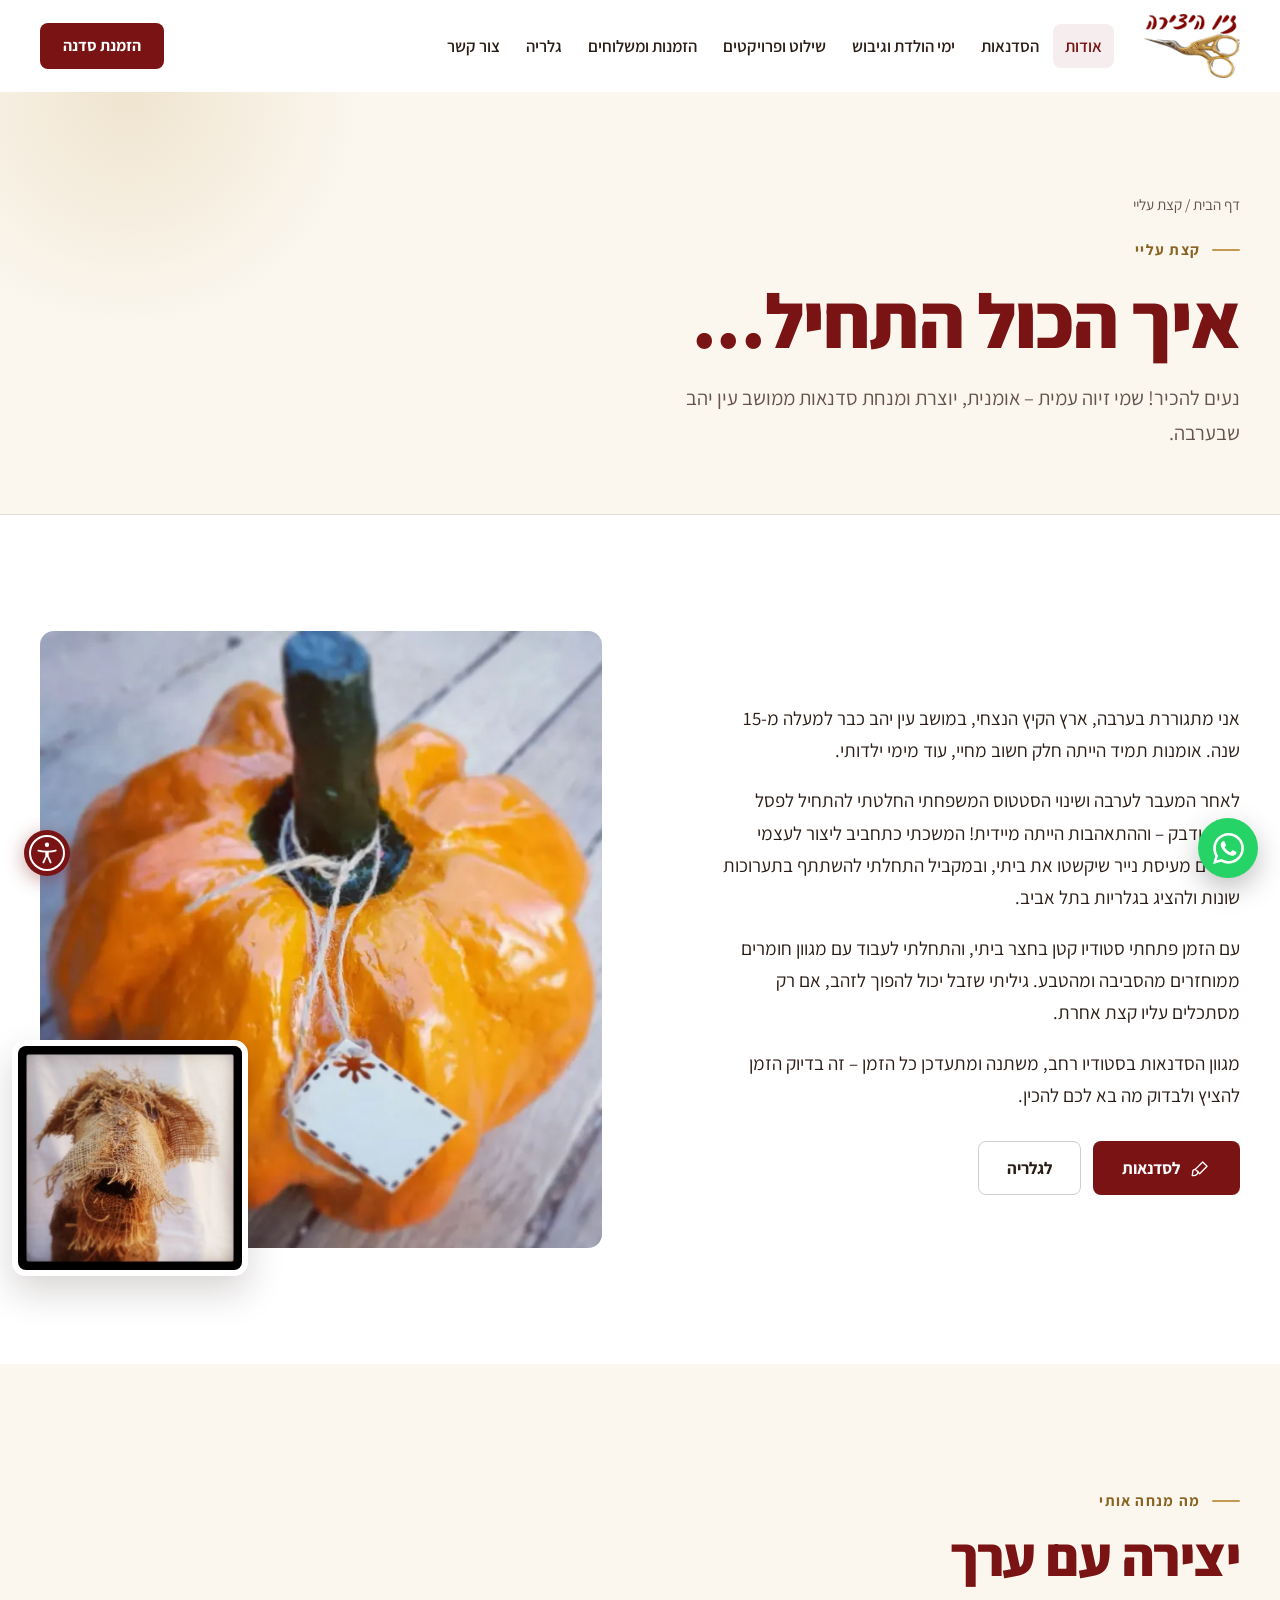
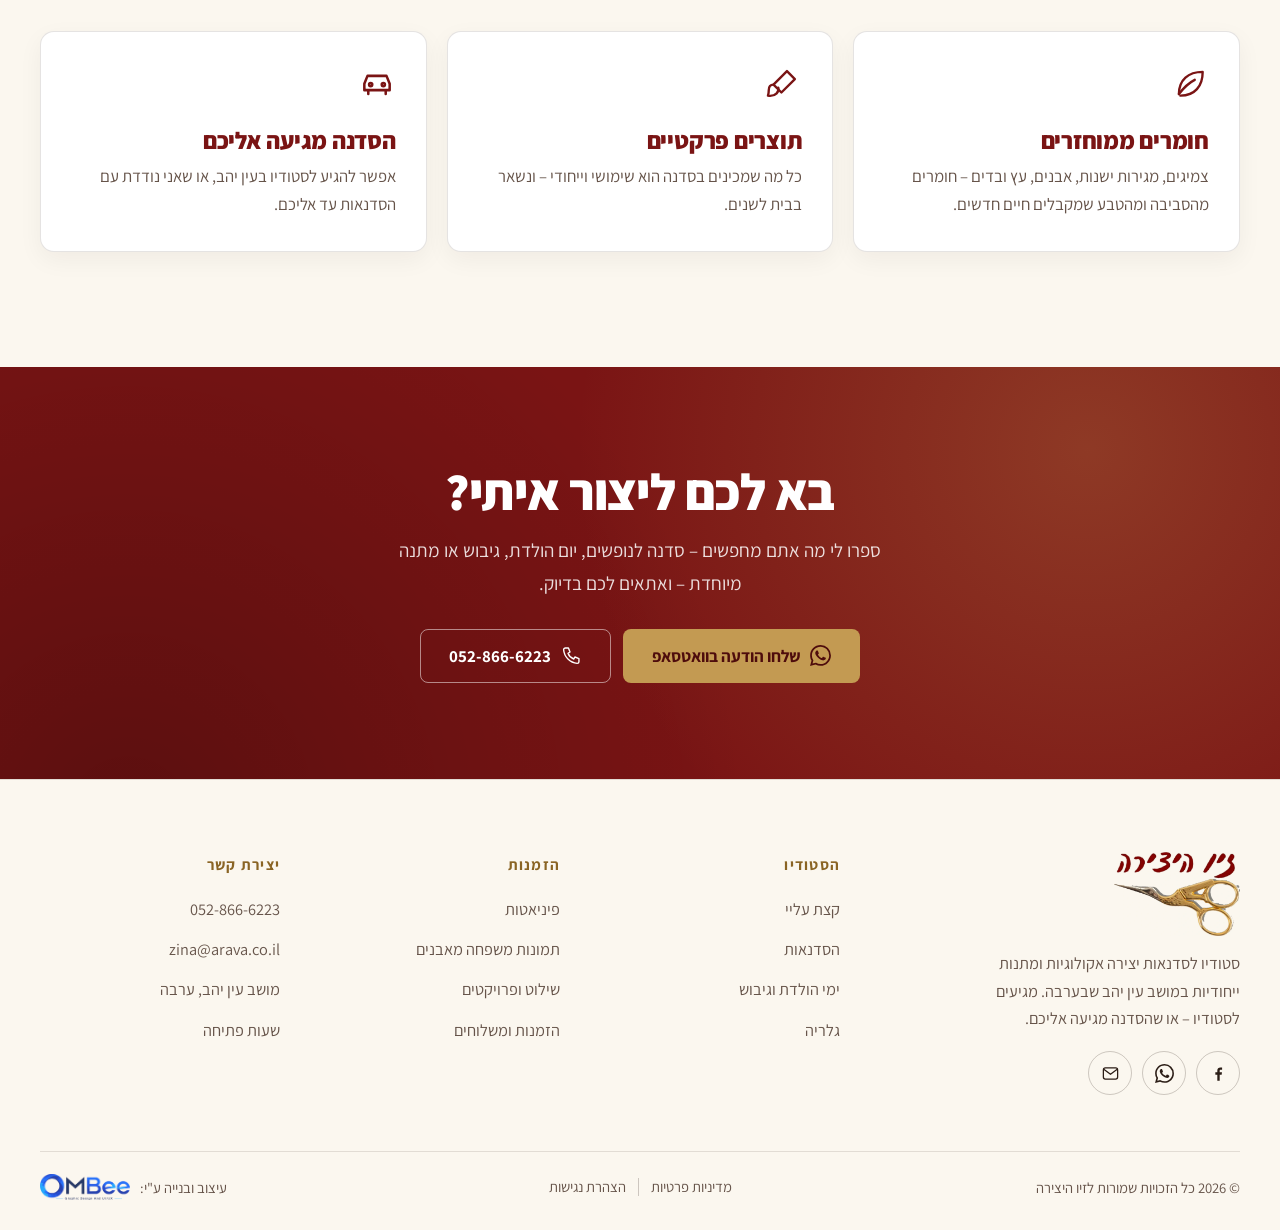
==== about.html @ 2e149197 "Ziv HaYetzira site rebuild: static HE site, WebP images, a11y widget, cookie banner Co-Authored-By: " ====
<!doctype html>
<html lang="he" dir="rtl">
<head>
<meta charset="utf-8">
<meta name="viewport" content="width=device-width, initial-scale=1, viewport-fit=cover">
<title>קצת עליי · זיו היצירה</title>
<meta name="description" content="נעים להכיר – זיוה עמית, אומנית ויוצרת ממושב עין יהב שבערבה, מאחורי הסטודיו זיו היצירה.">
<meta name="theme-color" content="#7a1414">
<meta property="og:type" content="website">
<meta property="og:locale" content="he_IL">
<meta property="og:site_name" content="זיו היצירה">
<meta property="og:title" content="קצת עליי · זיו היצירה">
<meta property="og:description" content="נעים להכיר – זיוה עמית, אומנית ויוצרת ממושב עין יהב שבערבה, מאחורי הסטודיו זיו היצירה.">
<meta property="og:image" content="images/about-jute-dog.webp">
<link rel="icon" type="image/webp" href="images/icon-zivhayezira.webp">
<link rel="apple-touch-icon" href="images/icon-zivhayezira.webp">
<script>if(innerWidth>1600)document.documentElement.style.zoom=Math.min(innerWidth/1600,2.2)</script>
<link rel="stylesheet" href="css/site.css">
</head>
<body>
<a class="skip" href="#main">דלג לתוכן</a>
<header class="site-header">
  <div class="wrap">
    <button class="burger" type="button" aria-label="פתיחת תפריט" aria-expanded="false" aria-controls="site-nav"><svg viewBox="0 0 24 24" aria-hidden="true"><path d="M3.5 6.5h17M3.5 12h17M3.5 17.5h17"/></svg></button>
    <a class="brand" href="index.html" aria-label="זיו היצירה – דף הבית"><img src="images/logo.webp" alt="זיו היצירה" width="904" height="605"></a>
    <nav class="nav" id="site-nav" aria-label="ניווט ראשי">
      <div class="drawer-head">
        <a class="drawer-logo" href="index.html"><img src="images/logo.webp" alt="זיו היצירה" width="904" height="605"></a>
        <button class="drawer-x" type="button" aria-label="סגירת תפריט"><svg viewBox="0 0 24 24" fill="none" stroke="currentColor" stroke-width="1.8" stroke-linecap="round" aria-hidden="true"><path d="M6 6l12 12M18 6 6 18"/></svg></button>
      </div>
      <div class="drawer-links">
        <a href="about.html" aria-current="page">אודות</a>
        <a href="workshops.html">הסדנאות</a>
        <a href="events.html">ימי הולדת וגיבוש</a>
        <a href="projects.html">שילוט ופרויקטים</a>
        <a href="orders.html">הזמנות ומשלוחים</a>
        <a href="gallery.html">גלריה</a>
        <a href="contact.html">צור קשר</a>
      </div>
      <div class="drawer-cta">
        <a class="btn btn-primary" href="https://wa.me/972528666223?text=%D7%94%D7%99%D7%99%20%D7%96%D7%99%D7%95%D7%94%2C%20%D7%94%D7%92%D7%A2%D7%AA%D7%99%20%D7%93%D7%A8%D7%9A%20%D7%94%D7%90%D7%AA%D7%A8%20%D7%95%D7%90%D7%A9%D7%9E%D7%97%20%D7%9C%D7%A9%D7%9E%D7%95%D7%A2%20%D7%A4%D7%A8%D7%98%D7%99%D7%9D%20%D7%A2%D7%9C%20%D7%94%D7%A1%D7%93%D7%A0%D7%90%D7%95%D7%AA" target="_blank" rel="noopener"><svg viewBox="0 0 24 24" fill="currentColor" aria-hidden="true"><path d="M17.472 14.382c-.297-.149-1.758-.867-2.03-.967-.273-.099-.471-.148-.67.15-.197.297-.767.966-.94 1.164-.173.199-.347.223-.644.075-.297-.15-1.255-.463-2.39-1.475-.883-.788-1.48-1.761-1.653-2.059-.173-.297-.018-.458.13-.606.134-.133.298-.347.446-.52.149-.174.198-.298.298-.497.099-.198.05-.371-.025-.52-.075-.149-.669-1.612-.916-2.207-.242-.579-.487-.5-.669-.51-.173-.008-.371-.01-.57-.01-.198 0-.52.074-.792.372-.272.297-1.04 1.016-1.04 2.479 0 1.462 1.065 2.875 1.213 3.074.149.198 2.096 3.2 5.077 4.487.709.306 1.262.489 1.694.625.712.227 1.36.195 1.871.118.571-.085 1.758-.719 2.006-1.413.248-.694.248-1.289.173-1.413-.074-.124-.272-.198-.57-.347m-5.421 7.403h-.004a9.87 9.87 0 0 1-5.031-1.378l-.361-.214-3.741.982.998-3.648-.235-.374a9.86 9.86 0 0 1-1.51-5.26c.001-5.45 4.436-9.884 9.888-9.884 2.64 0 5.122 1.03 6.988 2.898a9.825 9.825 0 0 1 2.893 6.994c-.003 5.45-4.437 9.884-9.885 9.884m8.413-18.297A11.815 11.815 0 0 0 12.05 0C5.495 0 .16 5.335.157 11.892c0 2.096.547 4.142 1.588 5.945L.057 24l6.305-1.654a11.882 11.882 0 0 0 5.683 1.448h.005c6.554 0 11.89-5.335 11.893-11.893a11.821 11.821 0 0 0-3.48-8.413Z"/></svg> הזמנת סדנה</a>
        <div class="drawer-contact">
          <a href="tel:0528666223"><svg viewBox="0 0 24 24" fill="none" stroke="currentColor" stroke-width="1.6" stroke-linecap="round" stroke-linejoin="round" aria-hidden="true"><path d="M5 3.5h3.5l1.8 4.5-2.3 1.5a11 11 0 0 0 6.5 6.5l1.5-2.3 4.5 1.8V19a2 2 0 0 1-2 2A17 17 0 0 1 3 5.5a2 2 0 0 1 2-2Z"/></svg> <bdi dir="ltr">052-866-6223</bdi></a>
          <a href="https://waze.com/ul?q=%D7%A2%D7%99%D7%9F%20%D7%99%D7%94%D7%91&navigate=yes" target="_blank" rel="noopener"><svg viewBox="0 0 24 24" fill="none" stroke="currentColor" stroke-width="1.6" stroke-linecap="round" stroke-linejoin="round" aria-hidden="true"><path d="M12 21s-7-6.2-7-11.5a7 7 0 0 1 14 0C19 14.8 12 21 12 21Z"/><circle cx="12" cy="9.5" r="2.5"/></svg> Waze</a>
        </div>
      </div>
    </nav>
    <div class="nav-scrim" hidden></div>
    <a class="btn btn-primary header-cta" href="https://wa.me/972528666223?text=%D7%94%D7%99%D7%99%20%D7%96%D7%99%D7%95%D7%94%2C%20%D7%94%D7%92%D7%A2%D7%AA%D7%99%20%D7%93%D7%A8%D7%9A%20%D7%94%D7%90%D7%AA%D7%A8%20%D7%95%D7%90%D7%A9%D7%9E%D7%97%20%D7%9C%D7%A9%D7%9E%D7%95%D7%A2%20%D7%A4%D7%A8%D7%98%D7%99%D7%9D%20%D7%A2%D7%9C%20%D7%94%D7%A1%D7%93%D7%A0%D7%90%D7%95%D7%AA" target="_blank" rel="noopener">הזמנת סדנה</a>
  </div>
</header>
<main id="main">
<section class="page-hero" aria-labelledby="pt">
  <div class="wrap">
    <div class="crumbs"><a href="index.html">דף הבית</a> / קצת עליי</div>
    <span class="eyebrow">קצת עליי</span>
    <h1 id="pt">איך הכול התחיל...</h1>
    <p class="lead">נעים להכיר! שמי זיוה עמית – אומנית, יוצרת ומנחת סדנאות ממושב עין יהב שבערבה.</p>
  </div>
</section>
<section class="section" aria-label="הסיפור שלי">
  <div class="wrap split">
    <div class="reveal">
      <p>אני מתגוררת בערבה, ארץ הקיץ הנצחי, במושב עין יהב כבר למעלה מ-15 שנה. אומנות תמיד הייתה חלק חשוב מחיי, עוד מימי ילדותי.</p>
      <p>לאחר המעבר לערבה ושינוי הסטטוס המשפחתי החלטתי להתחיל לפסל בנייר ודבק – וההתאהבות הייתה מיידית! המשכתי כתחביב ליצור לעצמי פסלים מעיסת נייר שיקשטו את ביתי, ובמקביל התחלתי להשתתף בתערוכות שונות ולהציג בגלריות בתל אביב.</p>
      <p>עם הזמן פתחתי סטודיו קטן בחצר ביתי, והתחלתי לעבוד עם מגוון חומרים ממוחזרים מהסביבה ומהטבע. גיליתי שזבל יכול להפוך לזהב, אם רק מסתכלים עליו קצת אחרת.</p>
      <p>מגוון הסדנאות בסטודיו רחב, משתנה ומתעדכן כל הזמן – זה בדיוק הזמן להציץ ולבדוק מה בא לכם להכין.</p>
      <div class="actions">
        <a class="btn btn-primary" href="workshops.html"><svg viewBox="0 0 24 24" fill="none" stroke="currentColor" stroke-width="1.5" stroke-linecap="round" stroke-linejoin="round" aria-hidden="true"><path d="M14.5 4.5 19.5 9.5 11 18l-5-5 8.5-8.5Z"/><path d="M6 13c-2 0-3 1.5-3 3.5S2.5 20 2.5 20s3.5.5 5.5-1.5c1-1 1.5-2 1-3.5"/></svg> לסדנאות</a>
        <a class="btn btn-ghost" href="gallery.html">לגלריה</a>
      </div>
    </div>
    <figure class="reveal">
      <img src="images/about-pumpkin-thumb.webp" alt="דלעת בגודל אמיתי מעיסת נייר" loading="lazy">
      <div class="stamp"><img src="images/about-jute-dog-thumb.webp" alt="כלב מבד יוטה" loading="lazy"></div>
    </figure>
  </div>
</section>
<section class="section cream" aria-labelledby="values-title">
  <div class="wrap">
    <div class="section-head"><div><span class="eyebrow">מה מנחה אותי</span><h2 class="section-title" id="values-title">יצירה עם ערך</h2></div></div>
    <div class="info-cards">
      <div class="info-card reveal"><svg viewBox="0 0 24 24" fill="none" stroke="currentColor" stroke-width="1.5" stroke-linecap="round" stroke-linejoin="round" aria-hidden="true"><path d="M5 19c0-9 6-14 15-14 0 9-5 15-14 15"/><path d="M5 19c3-4 6-7 10-9"/></svg><h3>חומרים ממוחזרים</h3><p>צמיגים, מגירות ישנות, אבנים, עץ ובדים – חומרים מהסביבה ומהטבע שמקבלים חיים חדשים.</p></div>
      <div class="info-card reveal"><svg viewBox="0 0 24 24" fill="none" stroke="currentColor" stroke-width="1.5" stroke-linecap="round" stroke-linejoin="round" aria-hidden="true"><path d="M14.5 4.5 19.5 9.5 11 18l-5-5 8.5-8.5Z"/><path d="M6 13c-2 0-3 1.5-3 3.5S2.5 20 2.5 20s3.5.5 5.5-1.5c1-1 1.5-2 1-3.5"/></svg><h3>תוצרים פרקטיים</h3><p>כל מה שמכינים בסדנה הוא שימושי וייחודי – ונשאר בבית לשנים.</p></div>
      <div class="info-card reveal"><svg viewBox="0 0 24 24" fill="none" stroke="currentColor" stroke-width="1.6" stroke-linecap="round" stroke-linejoin="round" aria-hidden="true"><path d="M5 16.5h14M6.5 16.5V19M17.5 16.5V19M4 16.5v-4l2-5h12l2 5v4"/><circle cx="8" cy="13" r="1"/><circle cx="16" cy="13" r="1"/></svg><h3>הסדנה מגיעה אליכם</h3><p>אפשר להגיע לסטודיו בעין יהב, או שאני נודדת עם הסדנאות עד אליכם.</p></div>
    </div>
  </div>
</section>

<section class="cta-band band">
  <div class="wrap">
    <h2>בא לכם ליצור איתי?</h2>
    <p>ספרו לי מה אתם מחפשים – סדנה לנופשים, יום הולדת, גיבוש או מתנה מיוחדת – ואתאים לכם בדיוק.</p>
    <div class="actions">
      <a class="btn btn-gold" href="https://wa.me/972528666223?text=%D7%94%D7%99%D7%99%20%D7%96%D7%99%D7%95%D7%94%2C%20%D7%94%D7%92%D7%A2%D7%AA%D7%99%20%D7%93%D7%A8%D7%9A%20%D7%94%D7%90%D7%AA%D7%A8%20%D7%95%D7%90%D7%A9%D7%9E%D7%97%20%D7%9C%D7%A9%D7%9E%D7%95%D7%A2%20%D7%A4%D7%A8%D7%98%D7%99%D7%9D%20%D7%A2%D7%9C%20%D7%94%D7%A1%D7%93%D7%A0%D7%90%D7%95%D7%AA" target="_blank" rel="noopener"><svg viewBox="0 0 24 24" fill="currentColor" aria-hidden="true"><path d="M17.472 14.382c-.297-.149-1.758-.867-2.03-.967-.273-.099-.471-.148-.67.15-.197.297-.767.966-.94 1.164-.173.199-.347.223-.644.075-.297-.15-1.255-.463-2.39-1.475-.883-.788-1.48-1.761-1.653-2.059-.173-.297-.018-.458.13-.606.134-.133.298-.347.446-.52.149-.174.198-.298.298-.497.099-.198.05-.371-.025-.52-.075-.149-.669-1.612-.916-2.207-.242-.579-.487-.5-.669-.51-.173-.008-.371-.01-.57-.01-.198 0-.52.074-.792.372-.272.297-1.04 1.016-1.04 2.479 0 1.462 1.065 2.875 1.213 3.074.149.198 2.096 3.2 5.077 4.487.709.306 1.262.489 1.694.625.712.227 1.36.195 1.871.118.571-.085 1.758-.719 2.006-1.413.248-.694.248-1.289.173-1.413-.074-.124-.272-.198-.57-.347m-5.421 7.403h-.004a9.87 9.87 0 0 1-5.031-1.378l-.361-.214-3.741.982.998-3.648-.235-.374a9.86 9.86 0 0 1-1.51-5.26c.001-5.45 4.436-9.884 9.888-9.884 2.64 0 5.122 1.03 6.988 2.898a9.825 9.825 0 0 1 2.893 6.994c-.003 5.45-4.437 9.884-9.885 9.884m8.413-18.297A11.815 11.815 0 0 0 12.05 0C5.495 0 .16 5.335.157 11.892c0 2.096.547 4.142 1.588 5.945L.057 24l6.305-1.654a11.882 11.882 0 0 0 5.683 1.448h.005c6.554 0 11.89-5.335 11.893-11.893a11.821 11.821 0 0 0-3.48-8.413Z"/></svg> שלחו הודעה בוואטסאפ</a>
      <a class="btn btn-light" href="tel:0528666223"><svg viewBox="0 0 24 24" fill="none" stroke="currentColor" stroke-width="1.6" stroke-linecap="round" stroke-linejoin="round" aria-hidden="true"><path d="M5 3.5h3.5l1.8 4.5-2.3 1.5a11 11 0 0 0 6.5 6.5l1.5-2.3 4.5 1.8V19a2 2 0 0 1-2 2A17 17 0 0 1 3 5.5a2 2 0 0 1 2-2Z"/></svg> <bdi dir="ltr">052-866-6223</bdi></a>
    </div>
  </div>
</section>
</main>
<footer class="site-footer">
  <div class="wrap">
    <div class="footer-grid">
      <div class="footer-brand">
        <img src="images/logo.webp" alt="זיו היצירה" width="904" height="605" loading="lazy">
        <p>סטודיו לסדנאות יצירה אקולוגיות ומתנות ייחודיות במושב עין יהב שבערבה. מגיעים לסטודיו – או שהסדנה מגיעה אליכם.</p>
        <div class="socials">
          <a href="https://www.facebook.com/ZIVHAYEZIRA/" target="_blank" rel="noopener" aria-label="פייסבוק"><svg viewBox="0 0 24 24" fill="currentColor" aria-hidden="true"><path d="M13.5 21v-7.5h2.5l.4-3h-2.9V8.6c0-.87.25-1.46 1.5-1.46h1.55V4.47A20 20 0 0 0 14.3 4.3c-2.25 0-3.8 1.37-3.8 3.9v2.3H8v3h2.5V21h3Z"/></svg></a>
          <a href="https://wa.me/972528666223?text=%D7%94%D7%99%D7%99%20%D7%96%D7%99%D7%95%D7%94%2C%20%D7%94%D7%92%D7%A2%D7%AA%D7%99%20%D7%93%D7%A8%D7%9A%20%D7%94%D7%90%D7%AA%D7%A8%20%D7%95%D7%90%D7%A9%D7%9E%D7%97%20%D7%9C%D7%A9%D7%9E%D7%95%D7%A2%20%D7%A4%D7%A8%D7%98%D7%99%D7%9D%20%D7%A2%D7%9C%20%D7%94%D7%A1%D7%93%D7%A0%D7%90%D7%95%D7%AA" target="_blank" rel="noopener" aria-label="וואטסאפ"><svg viewBox="0 0 24 24" fill="currentColor" aria-hidden="true"><path d="M17.472 14.382c-.297-.149-1.758-.867-2.03-.967-.273-.099-.471-.148-.67.15-.197.297-.767.966-.94 1.164-.173.199-.347.223-.644.075-.297-.15-1.255-.463-2.39-1.475-.883-.788-1.48-1.761-1.653-2.059-.173-.297-.018-.458.13-.606.134-.133.298-.347.446-.52.149-.174.198-.298.298-.497.099-.198.05-.371-.025-.52-.075-.149-.669-1.612-.916-2.207-.242-.579-.487-.5-.669-.51-.173-.008-.371-.01-.57-.01-.198 0-.52.074-.792.372-.272.297-1.04 1.016-1.04 2.479 0 1.462 1.065 2.875 1.213 3.074.149.198 2.096 3.2 5.077 4.487.709.306 1.262.489 1.694.625.712.227 1.36.195 1.871.118.571-.085 1.758-.719 2.006-1.413.248-.694.248-1.289.173-1.413-.074-.124-.272-.198-.57-.347m-5.421 7.403h-.004a9.87 9.87 0 0 1-5.031-1.378l-.361-.214-3.741.982.998-3.648-.235-.374a9.86 9.86 0 0 1-1.51-5.26c.001-5.45 4.436-9.884 9.888-9.884 2.64 0 5.122 1.03 6.988 2.898a9.825 9.825 0 0 1 2.893 6.994c-.003 5.45-4.437 9.884-9.885 9.884m8.413-18.297A11.815 11.815 0 0 0 12.05 0C5.495 0 .16 5.335.157 11.892c0 2.096.547 4.142 1.588 5.945L.057 24l6.305-1.654a11.882 11.882 0 0 0 5.683 1.448h.005c6.554 0 11.89-5.335 11.893-11.893a11.821 11.821 0 0 0-3.48-8.413Z"/></svg></a>
          <a href="mailto:zina@arava.co.il" aria-label="אימייל"><svg viewBox="0 0 24 24" fill="none" stroke="currentColor" stroke-width="1.6" stroke-linecap="round" stroke-linejoin="round" aria-hidden="true"><rect x="3" y="5" width="18" height="14" rx="2.5"/><path d="m3.5 6.5 8.5 6.5 8.5-6.5"/></svg></a>
        </div>
      </div>
      <div>
        <h4>הסטודיו</h4>
        <ul>
          <li><a href="about.html">קצת עליי</a></li>
          <li><a href="workshops.html">הסדנאות</a></li>
          <li><a href="events.html">ימי הולדת וגיבוש</a></li>
          <li><a href="gallery.html">גלריה</a></li>
        </ul>
      </div>
      <div>
        <h4>הזמנות</h4>
        <ul>
          <li><a href="workshops.html#pinata">פיניאטות</a></li>
          <li><a href="workshops.html#stones">תמונות משפחה מאבנים</a></li>
          <li><a href="projects.html">שילוט ופרויקטים</a></li>
          <li><a href="orders.html">הזמנות ומשלוחים</a></li>
        </ul>
      </div>
      <div>
        <h4>יצירת קשר</h4>
        <ul>
          <li><a href="tel:0528666223"><bdi dir="ltr">052-866-6223</bdi></a></li>
          <li><a href="mailto:zina@arava.co.il">zina@arava.co.il</a></li>
          <li><a href="https://maps.google.com/?cid=7895761527797647251" target="_blank" rel="noopener">מושב עין יהב, ערבה</a></li>
          <li><a href="contact.html">שעות פתיחה</a></li>
        </ul>
      </div>
    </div>
    <div class="footer-bottom">
      <span>© <span id="year">2026</span> כל הזכויות שמורות לזיו היצירה</span>
      <nav class="legal-links" aria-label="מידע משפטי"><a href="privacy.html">מדיניות פרטיות</a><a href="accessibility.html">הצהרת נגישות</a></nav>
      <span class="credit">עיצוב ובנייה ע"י: <a href="https://ombee.co.il" target="_blank" rel="noopener" aria-label="OMBee – עיצוב גרפי ובניית אתרים"><img src="images/ombee-logo.webp" alt="OMBee" width="800" height="230" loading="lazy"></a></span>
    </div>
  </div>
</footer>

<a class="wa-float" href="https://wa.me/972528666223?text=%D7%94%D7%99%D7%99%20%D7%96%D7%99%D7%95%D7%94%2C%20%D7%94%D7%92%D7%A2%D7%AA%D7%99%20%D7%93%D7%A8%D7%9A%20%D7%94%D7%90%D7%AA%D7%A8%20%D7%95%D7%90%D7%A9%D7%9E%D7%97%20%D7%9C%D7%A9%D7%9E%D7%95%D7%A2%20%D7%A4%D7%A8%D7%98%D7%99%D7%9D%20%D7%A2%D7%9C%20%D7%94%D7%A1%D7%93%D7%A0%D7%90%D7%95%D7%AA" target="_blank" rel="noopener" aria-label="שליחת הודעה בוואטסאפ"><svg viewBox="0 0 24 24" fill="currentColor" aria-hidden="true"><path d="M17.472 14.382c-.297-.149-1.758-.867-2.03-.967-.273-.099-.471-.148-.67.15-.197.297-.767.966-.94 1.164-.173.199-.347.223-.644.075-.297-.15-1.255-.463-2.39-1.475-.883-.788-1.48-1.761-1.653-2.059-.173-.297-.018-.458.13-.606.134-.133.298-.347.446-.52.149-.174.198-.298.298-.497.099-.198.05-.371-.025-.52-.075-.149-.669-1.612-.916-2.207-.242-.579-.487-.5-.669-.51-.173-.008-.371-.01-.57-.01-.198 0-.52.074-.792.372-.272.297-1.04 1.016-1.04 2.479 0 1.462 1.065 2.875 1.213 3.074.149.198 2.096 3.2 5.077 4.487.709.306 1.262.489 1.694.625.712.227 1.36.195 1.871.118.571-.085 1.758-.719 2.006-1.413.248-.694.248-1.289.173-1.413-.074-.124-.272-.198-.57-.347m-5.421 7.403h-.004a9.87 9.87 0 0 1-5.031-1.378l-.361-.214-3.741.982.998-3.648-.235-.374a9.86 9.86 0 0 1-1.51-5.26c.001-5.45 4.436-9.884 9.888-9.884 2.64 0 5.122 1.03 6.988 2.898a9.825 9.825 0 0 1 2.893 6.994c-.003 5.45-4.437 9.884-9.885 9.884m8.413-18.297A11.815 11.815 0 0 0 12.05 0C5.495 0 .16 5.335.157 11.892c0 2.096.547 4.142 1.588 5.945L.057 24l6.305-1.654a11.882 11.882 0 0 0 5.683 1.448h.005c6.554 0 11.89-5.335 11.893-11.893a11.821 11.821 0 0 0-3.48-8.413Z"/></svg></a>
<div class="mobile-bar">
  <a class="btn btn-primary" href="tel:0528666223"><svg viewBox="0 0 24 24" fill="none" stroke="currentColor" stroke-width="1.6" stroke-linecap="round" stroke-linejoin="round" aria-hidden="true"><path d="M5 3.5h3.5l1.8 4.5-2.3 1.5a11 11 0 0 0 6.5 6.5l1.5-2.3 4.5 1.8V19a2 2 0 0 1-2 2A17 17 0 0 1 3 5.5a2 2 0 0 1 2-2Z"/></svg> התקשרו</a>
  <a class="btn btn-wa" href="https://wa.me/972528666223?text=%D7%94%D7%99%D7%99%20%D7%96%D7%99%D7%95%D7%94%2C%20%D7%94%D7%92%D7%A2%D7%AA%D7%99%20%D7%93%D7%A8%D7%9A%20%D7%94%D7%90%D7%AA%D7%A8%20%D7%95%D7%90%D7%A9%D7%9E%D7%97%20%D7%9C%D7%A9%D7%9E%D7%95%D7%A2%20%D7%A4%D7%A8%D7%98%D7%99%D7%9D%20%D7%A2%D7%9C%20%D7%94%D7%A1%D7%93%D7%A0%D7%90%D7%95%D7%AA" target="_blank" rel="noopener"><svg viewBox="0 0 24 24" fill="currentColor" aria-hidden="true"><path d="M17.472 14.382c-.297-.149-1.758-.867-2.03-.967-.273-.099-.471-.148-.67.15-.197.297-.767.966-.94 1.164-.173.199-.347.223-.644.075-.297-.15-1.255-.463-2.39-1.475-.883-.788-1.48-1.761-1.653-2.059-.173-.297-.018-.458.13-.606.134-.133.298-.347.446-.52.149-.174.198-.298.298-.497.099-.198.05-.371-.025-.52-.075-.149-.669-1.612-.916-2.207-.242-.579-.487-.5-.669-.51-.173-.008-.371-.01-.57-.01-.198 0-.52.074-.792.372-.272.297-1.04 1.016-1.04 2.479 0 1.462 1.065 2.875 1.213 3.074.149.198 2.096 3.2 5.077 4.487.709.306 1.262.489 1.694.625.712.227 1.36.195 1.871.118.571-.085 1.758-.719 2.006-1.413.248-.694.248-1.289.173-1.413-.074-.124-.272-.198-.57-.347m-5.421 7.403h-.004a9.87 9.87 0 0 1-5.031-1.378l-.361-.214-3.741.982.998-3.648-.235-.374a9.86 9.86 0 0 1-1.51-5.26c.001-5.45 4.436-9.884 9.888-9.884 2.64 0 5.122 1.03 6.988 2.898a9.825 9.825 0 0 1 2.893 6.994c-.003 5.45-4.437 9.884-9.885 9.884m8.413-18.297A11.815 11.815 0 0 0 12.05 0C5.495 0 .16 5.335.157 11.892c0 2.096.547 4.142 1.588 5.945L.057 24l6.305-1.654a11.882 11.882 0 0 0 5.683 1.448h.005c6.554 0 11.89-5.335 11.893-11.893a11.821 11.821 0 0 0-3.48-8.413Z"/></svg> וואטסאפ</a>
</div>
<script src="js/site.js"></script>
<script src="js/accessibility.js"></script>
</body>
</html>
---- css/site.css ----
/* ==========================================================
   זיו היצירה — עיצוב חדש
   פלטה (מהלוגו): בורדו · זהב/חרדל · שמנת · לבן
   ========================================================== */

/* Assistant – מאוחסן מקומית */
@font-face{font-family:"Assistant";font-style:normal;font-weight:400;font-display:swap;src:url("../fonts/assistant-hebrew-400.woff2") format("woff2");unicode-range:U+0590-05FF,U+200C-2010,U+20AA,U+25CC,U+FB1D-FB4F}
@font-face{font-family:"Assistant";font-style:normal;font-weight:400;font-display:swap;src:url("../fonts/assistant-latin-400.woff2") format("woff2");unicode-range:U+0000-00FF,U+0131,U+0152-0153,U+2000-206F,U+2074,U+20AC,U+2122,U+2212,U+FEFF,U+FFFD}
@font-face{font-family:"Assistant";font-style:normal;font-weight:600;font-display:swap;src:url("../fonts/assistant-hebrew-600.woff2") format("woff2");unicode-range:U+0590-05FF,U+200C-2010,U+20AA,U+25CC,U+FB1D-FB4F}
@font-face{font-family:"Assistant";font-style:normal;font-weight:600;font-display:swap;src:url("../fonts/assistant-latin-600.woff2") format("woff2");unicode-range:U+0000-00FF,U+0131,U+0152-0153,U+2000-206F,U+2074,U+20AC,U+2122,U+2212,U+FEFF,U+FFFD}
@font-face{font-family:"Assistant";font-style:normal;font-weight:700;font-display:swap;src:url("../fonts/assistant-hebrew-700.woff2") format("woff2");unicode-range:U+0590-05FF,U+200C-2010,U+20AA,U+25CC,U+FB1D-FB4F}
@font-face{font-family:"Assistant";font-style:normal;font-weight:700;font-display:swap;src:url("../fonts/assistant-latin-700.woff2") format("woff2");unicode-range:U+0000-00FF,U+0131,U+0152-0153,U+2000-206F,U+2074,U+20AC,U+2122,U+2212,U+FEFF,U+FFFD}
@font-face{font-family:"Assistant";font-style:normal;font-weight:800;font-display:swap;src:url("../fonts/assistant-hebrew-800.woff2") format("woff2");unicode-range:U+0590-05FF,U+200C-2010,U+20AA,U+25CC,U+FB1D-FB4F}
@font-face{font-family:"Assistant";font-style:normal;font-weight:800;font-display:swap;src:url("../fonts/assistant-latin-800.woff2") format("woff2");unicode-range:U+0000-00FF,U+0131,U+0152-0153,U+2000-206F,U+2074,U+20AC,U+2122,U+2212,U+FEFF,U+FFFD}

:root {
  --burgundy: #7a1414;
  --burgundy-2: #5e0f0f;
  --burgundy-3: #4e0c0c;
  --gold: #c39a52;
  --gold-soft: #ead9b5;
  --gold-text: #8a6424;       /* זהב כהה – קריא על לבן */
  --cream: #fbf7ef;
  --sand: #f3eadb;
  --ink: #2b1d16;
  --ink-soft: #66544a;
  --bg: #ffffff;
  --line: rgba(43, 29, 22, .12);
  --line-strong: rgba(43, 29, 22, .22);

  --f: "Assistant", system-ui, sans-serif;
  --wrap: 1280px;
  --gutter: clamp(16px, 4vw, 40px);
  --radius: 14px;
  --btn-radius: 8px;
  --header-h: 92px;
  --ease: cubic-bezier(.2, .7, .2, 1);
}

*, *::before, *::after { box-sizing: border-box; }
html { font-size: 100%; scroll-behavior: smooth; scroll-padding-top: calc(var(--header-h) + 12px); -webkit-text-size-adjust: 100%; }
body {
  margin: 0; background: var(--bg); color: var(--ink);
  font-family: var(--f); font-size: 1.1875rem; line-height: 1.7;
  -webkit-font-smoothing: antialiased; overflow-x: hidden;
}
img { max-width: 100%; display: block; }
a { color: inherit; }
button { font: inherit; cursor: pointer; }
:focus-visible { outline: 2px solid var(--burgundy); outline-offset: 3px; border-radius: 4px; }

.wrap { width: min(var(--wrap), 100% - 2 * var(--gutter)); margin-inline: auto; }
.skip { position: absolute; inset-inline-start: 12px; top: -60px; background: var(--burgundy); color: #fff; padding: 10px 16px; border-radius: 8px; z-index: 300; font-weight: 700; text-decoration: none; }
.skip:focus { top: 12px; }

/* ---------- typography ---------- */
h1, h2, h3 { font-weight: 800; line-height: 1.12; margin: 0; letter-spacing: -.01em; }
.eyebrow {
  display: inline-flex; align-items: center; gap: 12px;
  font-size: .95rem; font-weight: 700; letter-spacing: .08em; color: var(--gold-text);
}
.eyebrow::before { content: ""; width: 28px; height: 2px; border-radius: 2px; background: var(--gold); }
.section-title { font-size: clamp(2.2rem, 4.6vw, 3.4rem); margin-top: 12px; color: var(--burgundy); }
.lead { font-size: clamp(1.15rem, 1.6vw, 1.35rem); color: var(--ink-soft); max-width: 62ch; margin: 18px 0 0; }
.section-head { display: flex; justify-content: space-between; align-items: end; gap: 20px 32px; flex-wrap: wrap; margin-bottom: 44px; }
.section-head .lead { margin-top: 10px; }
.section { padding: clamp(72px, 9vw, 120px) 0; }
.section.cream { background: var(--cream); }
.section.sand { background: var(--sand); }

/* ---------- buttons (8px, בלי חצים) ---------- */
.btn {
  display: inline-flex; align-items: center; justify-content: center; gap: 10px;
  min-height: 54px; padding: 0 28px; border-radius: var(--btn-radius);
  font-weight: 700; font-size: 1.06rem; text-decoration: none; white-space: nowrap;
  border: 1.5px solid transparent; background: transparent;
  transition: transform .25s var(--ease), background .25s, color .25s, border-color .25s;
}
.btn svg { width: 21px; height: 21px; flex: none; }
.btn:hover { transform: translateY(-2px); }
.btn-primary { background: var(--burgundy); color: #fff; }
.btn-primary:hover { background: var(--burgundy-2); }
.btn-gold { background: var(--gold); color: var(--burgundy-3); }
.btn-gold:hover { background: #d1ab68; }
.btn-ghost { border-color: var(--line-strong); color: var(--ink); }
.btn-ghost:hover { border-color: var(--burgundy); color: var(--burgundy); }
.btn-light { border-color: rgba(255,255,255,.5); color: #fff; }
.btn-light:hover { background: #fff; color: var(--burgundy); border-color: #fff; }
.btn-wa { background: #25d366; color: #0b2a17; }
.btn-wa:hover { background: #2ee073; }
.actions { display: flex; flex-wrap: wrap; gap: 12px; margin-top: 30px; }

/* ---------- header ---------- */
.site-header {
  position: sticky; top: 0; z-index: 50; height: var(--header-h);
  display: flex; align-items: center; transition: box-shadow .35s;
}
/* הטשטוש על שכבת רקע – אחרת המגירה (position:fixed) נכלאת בגובה ה-header */
.site-header::before {
  content: ""; position: absolute; inset: 0; z-index: -1;
  background: rgba(255, 255, 255, .95); backdrop-filter: blur(14px); -webkit-backdrop-filter: blur(14px);
}
.site-header.is-solid { box-shadow: 0 1px 0 var(--line), 0 6px 24px rgba(43, 29, 22, .06); }
.site-header .wrap { display: flex; align-items: center; gap: 30px; }
.brand { display: flex; align-items: center; flex: none; text-decoration: none; }
.brand img { height: 64px; width: auto; }
.nav { display: flex; }
.drawer-links { display: flex; gap: 2px; }
.drawer-head, .drawer-cta, .nav-scrim { display: none; }
.nav a {
  text-decoration: none; font-weight: 600; font-size: 1.05rem; padding: 8px 12px; border-radius: var(--btn-radius);
  color: var(--ink); transition: background .2s, color .2s;
}
.nav a:hover { background: rgba(122, 20, 20, .06); color: var(--burgundy); }
.nav a[aria-current="page"] { color: var(--burgundy); background: rgba(122, 20, 20, .07); }
.header-cta { min-height: 46px; padding: 0 22px; font-size: 1rem; margin-inline-start: auto; }
.burger { display: none; background: none; border: 0; padding: 6px; margin-inline-start: -6px; color: var(--ink); }
.burger:hover { color: var(--burgundy); }
.burger svg { width: 28px; height: 28px; fill: none; stroke: currentColor; stroke-width: 2.2; stroke-linecap: round; }

/* ---------- hero (דף הבית) ---------- */
.hero { position: relative; overflow: hidden; background: var(--cream); padding: clamp(40px, 6vw, 80px) 0 clamp(64px, 8vw, 110px); }
.hero::after { /* כתם זהב רך */
  content: ""; position: absolute; inset-inline-end: -12%; top: -30%; width: 55%; aspect-ratio: 1; border-radius: 50%;
  background: radial-gradient(circle, rgba(195, 154, 82, .22), transparent 65%); pointer-events: none;
}
.hero-grid { position: relative; z-index: 1; display: grid; grid-template-columns: 1fr 1.05fr; gap: clamp(36px, 6vw, 90px); align-items: center; }
.hero h1 { font-size: clamp(3.4rem, 8vw, 6rem); color: var(--burgundy); line-height: .95; margin-top: 18px; }
.hero h1 em { display: block; font-style: normal; font-weight: 600; font-size: .36em; color: var(--ink); margin-top: 18px; line-height: 1.3; letter-spacing: 0; }
.hero .quote {
  margin: 28px 0 0; padding-inline-start: 20px; border-inline-start: 3px solid var(--gold);
  font-size: clamp(1.2rem, 1.7vw, 1.4rem); font-weight: 600; color: var(--ink-soft); line-height: 1.5;
}
.hero-meta { display: flex; flex-wrap: wrap; gap: 10px 26px; margin-top: 34px; padding-top: 24px; border-top: 1px solid var(--line); font-size: 1rem; color: var(--ink-soft); }
.hero-meta span, .hero-meta a { display: inline-flex; align-items: center; gap: 8px; text-decoration: none; }
.hero-meta svg { width: 19px; height: 19px; color: var(--gold-text); }
.collage { display: grid; grid-template-columns: 1fr 1fr; grid-template-rows: 1fr 1fr; gap: 14px; aspect-ratio: 1 / 1.02; }
.collage figure { margin: 0; border-radius: var(--radius); overflow: hidden; box-shadow: 0 20px 44px rgba(43, 29, 22, .14); }
.collage figure:first-child { grid-row: span 2; }
.collage img { width: 100%; height: 100%; object-fit: cover; }
.hero-badge {
  position: absolute; inset-inline-start: -26px; bottom: 26px; z-index: 2;
  width: 132px; aspect-ratio: 1; border-radius: 50%; display: grid; place-items: center; text-align: center;
  background: var(--burgundy); color: #fff; font-weight: 800; font-size: 1.05rem; line-height: 1.15;
  transform: rotate(-8deg); box-shadow: 0 16px 34px rgba(78, 12, 12, .35); border: 4px solid var(--cream);
}
.hero-badge small { display: block; font-size: .72rem; font-weight: 600; color: var(--gold-soft); margin-top: 4px; letter-spacing: .04em; }
.hero-visual { position: relative; }

/* ---------- quick links ---------- */
.quick { margin-top: -38px; position: relative; z-index: 2; }
.quick-grid {
  display: grid; grid-template-columns: repeat(4, 1fr); gap: 1px; background: var(--line);
  border: 1px solid var(--line); border-radius: var(--radius); overflow: hidden; box-shadow: 0 14px 36px rgba(43, 29, 22, .08);
}
.quick a { display: flex; align-items: center; gap: 14px; padding: 24px 22px; background: #fff; text-decoration: none; font-weight: 700; font-size: 1.08rem; line-height: 1.3; transition: background .25s; }
.quick a small { display: block; font-weight: 400; font-size: .9rem; color: var(--ink-soft); }
.quick a svg { width: 34px; height: 34px; flex: none; color: var(--burgundy); transition: transform .3s var(--ease); }
.quick a:hover { background: var(--cream); }
.quick a:hover svg { transform: translateY(-3px); }

/* ---------- welcome / split ---------- */
.split { display: grid; grid-template-columns: 1fr 1fr; gap: clamp(36px, 6vw, 90px); align-items: center; }
.split p { margin: 18px 0 0; max-width: 58ch; }
.split figure { margin: 0; position: relative; }
.split figure img { width: 100%; aspect-ratio: 4 / 4.4; object-fit: cover; border-radius: var(--radius); }
.split figure .stamp {
  position: absolute; width: 42%; aspect-ratio: 1; bottom: -28px; inset-inline-end: -28px;
  border-radius: var(--radius); overflow: hidden; border: 6px solid #fff; box-shadow: 0 16px 36px rgba(43, 29, 22, .18);
}
.split figure .stamp img { aspect-ratio: 1; border-radius: 0; height: 100%; }
.ticks { list-style: none; margin: 26px 0 0; padding: 0; display: grid; gap: 10px; }
.ticks li { position: relative; padding-inline-start: 30px; }
.ticks li::before { content: ""; position: absolute; inset-inline-start: 0; top: .5em; width: 14px; height: 14px; border-radius: 4px; background: var(--gold); box-shadow: inset 0 0 0 3px var(--gold-soft); }

/* ---------- workshop cards ---------- */
.cards { display: grid; grid-template-columns: repeat(3, 1fr); gap: 22px; }
.card {
  display: flex; flex-direction: column; background: #fff; border: 1px solid var(--line); border-radius: var(--radius);
  overflow: hidden; text-decoration: none; transition: transform .35s var(--ease), box-shadow .35s;
}
.card:hover { transform: translateY(-4px); box-shadow: 0 18px 40px rgba(43, 29, 22, .12); }
.card .ph { position: relative; aspect-ratio: 4 / 3; overflow: hidden; background: var(--sand); }
.card .ph img { width: 100%; height: 100%; object-fit: cover; transition: transform .7s var(--ease); }
.card:hover .ph img { transform: scale(1.05); }
.card .body { padding: 22px 24px 26px; display: grid; gap: 8px; }
.card h3 { font-size: 1.45rem; color: var(--burgundy); }
.card p { margin: 0; font-size: 1.02rem; color: var(--ink-soft); line-height: 1.6; }
.card .more { margin-top: 6px; font-weight: 700; color: var(--gold-text); font-size: 1rem; }
.tag {
  position: absolute; top: 14px; inset-inline-start: 14px; z-index: 1;
  background: rgba(255, 255, 255, .94); color: var(--burgundy); font-size: .85rem; font-weight: 700;
  padding: 4px 12px; border-radius: 6px; box-shadow: 0 4px 12px rgba(0, 0, 0, .12);
}
.tag.sale { background: var(--gold); color: var(--burgundy-3); }

/* ---------- burgundy band ---------- */
.band { background: var(--burgundy); color: #fff; position: relative; overflow: hidden; }
.band::before { content: ""; position: absolute; inset: 0; background: radial-gradient(circle at 85% 20%, rgba(195,154,82,.28), transparent 45%), radial-gradient(circle at 10% 110%, rgba(0,0,0,.25), transparent 50%); pointer-events: none; }
.band .wrap { position: relative; }
.band .eyebrow { color: var(--gold-soft); }
.band .eyebrow::before { background: var(--gold); }
.band .section-title { color: #fff; }
.band .lead, .band p { color: rgba(255, 255, 255, .86); }
.band .split figure img { box-shadow: 0 24px 50px rgba(0, 0, 0, .35); }
.band .split figure .stamp { border-color: var(--burgundy); }

/* ---------- "more" tiles ---------- */
.tiles { display: grid; grid-template-columns: repeat(3, 1fr); gap: 20px; }
.tile {
  position: relative; display: grid; align-content: end; min-height: 440px; padding: 28px; border-radius: var(--radius);
  overflow: hidden; text-decoration: none; color: #fff; isolation: isolate;
}
.tile img { position: absolute; inset: 0; width: 100%; height: 100%; object-fit: cover; z-index: -2; transition: transform .8s var(--ease); }
.tile::before { content: ""; position: absolute; inset: 0; z-index: -1; background: linear-gradient(to top, rgba(46, 8, 8, .92), rgba(46, 8, 8, .05) 62%); }
.tile:hover img { transform: scale(1.05); }
.tile h3 { font-size: 1.85rem; }
.tile p { margin: 8px 0 14px; color: rgba(255, 255, 255, .85); font-size: 1.02rem; line-height: 1.55; }
.tile .more { font-weight: 700; color: var(--gold-soft); }

/* ---------- info cards (הזמנות / משלוחים / שירות) ---------- */
.info-cards { display: grid; grid-template-columns: repeat(3, 1fr); gap: 20px; }
.info-card { padding: 32px 30px; background: #fff; border: 1px solid var(--line); border-radius: var(--radius); box-shadow: 0 8px 24px rgba(43, 29, 22, .05); }
.info-card svg { width: 38px; height: 38px; color: var(--burgundy); }
.info-card h3 { font-size: 1.5rem; margin: 16px 0 8px; color: var(--burgundy); }
.info-card p { margin: 0; color: var(--ink-soft); font-size: 1.05rem; }
.info-card .btn { margin-top: 20px; }

/* ---------- visit strip ---------- */
.visit-strip { padding: clamp(56px, 7vw, 90px) 0; background: var(--sand); }
.visit-strip .wrap { display: flex; align-items: center; justify-content: space-between; gap: 28px 48px; flex-wrap: wrap; }
.mini-hours { list-style: none; margin: 0; padding: 0; display: flex; flex-wrap: wrap; gap: 12px 40px; font-size: 1.15rem; }
.mini-hours strong { display: block; font-size: .9rem; letter-spacing: .06em; color: var(--gold-text); }

/* ---------- inner pages ---------- */
.page-hero { background: var(--cream); padding: clamp(56px, 8vw, 100px) 0 clamp(40px, 5vw, 64px); border-bottom: 1px solid var(--line); position: relative; overflow: hidden; }
.page-hero::after { content: ""; position: absolute; inset-inline-end: -10%; top: -60%; width: 40%; aspect-ratio: 1; border-radius: 50%; background: radial-gradient(circle, rgba(195,154,82,.2), transparent 65%); pointer-events: none; }
.page-hero h1 { font-size: clamp(2.8rem, 6.5vw, 4.8rem); color: var(--burgundy); margin-top: 14px; }
.crumbs { font-size: .95rem; color: var(--ink-soft); margin-bottom: 10px; }
.crumbs a { color: var(--ink-soft); text-decoration: none; }
.crumbs a:hover { color: var(--burgundy); text-decoration: underline; }

/* workshop rows */
.ws-nav { position: sticky; top: var(--header-h); z-index: 20; background: rgba(255,255,255,.96); backdrop-filter: blur(10px); -webkit-backdrop-filter: blur(10px); border-bottom: 1px solid var(--line); }
.ws-nav .scroller { display: flex; gap: 8px; overflow-x: auto; scrollbar-width: none; padding: 14px 0; }
.ws-nav .scroller::-webkit-scrollbar { display: none; }
.ws-nav a { flex: none; text-decoration: none; border: 1px solid var(--line-strong); border-radius: var(--btn-radius); padding: 8px 16px; font-weight: 700; font-size: .98rem; transition: background .2s, color .2s, border-color .2s; }
.ws-nav a:hover { border-color: var(--burgundy); color: var(--burgundy); }
.ws-nav a.is-active { background: var(--burgundy); border-color: var(--burgundy); color: #fff; }
.ws { display: grid; grid-template-columns: 1fr 1.15fr; gap: clamp(32px, 5vw, 72px); align-items: center; padding: clamp(56px, 7vw, 90px) 0; border-top: 1px solid var(--line); scroll-margin-top: calc(var(--header-h) + 70px); }
.ws:first-child { border-top: 0; }
.ws:nth-child(even) .ws-media { order: -1; }
.ws .num { font-size: 1rem; font-weight: 800; color: var(--gold-text); letter-spacing: .1em; }
.ws h2 { font-size: clamp(2rem, 3.6vw, 2.8rem); color: var(--burgundy); margin-top: 8px; }
.ws p { margin: 16px 0 0; max-width: 56ch; }
.ws .pill { display: inline-block; margin-top: 16px; background: var(--sand); color: var(--burgundy); font-weight: 700; font-size: .92rem; padding: 4px 12px; border-radius: 6px; }
.ws .pill.sale { background: var(--gold); color: var(--burgundy-3); }
.ws-media { display: grid; grid-template-columns: 2fr 1fr; grid-template-rows: 1fr 1fr; gap: 12px; aspect-ratio: 4 / 3; }
.ws-media button { padding: 0; border: 0; border-radius: 12px; overflow: hidden; background: var(--sand); position: relative; }
.ws-media button:first-child { grid-row: span 2; }
.ws-media.two button:first-child { grid-row: span 2; }
.ws-media.two button:nth-child(2) { grid-row: span 2; }
.ws-media img { width: 100%; height: 100%; object-fit: cover; transition: transform .6s var(--ease); }
.ws-media button:hover img { transform: scale(1.05); }

/* gallery */
.gallery { columns: 4 240px; column-gap: 14px; }
.gallery button { display: block; width: 100%; padding: 0; border: 0; margin: 0 0 14px; background: var(--sand); border-radius: 12px; overflow: hidden; break-inside: avoid; }
.gallery img { width: 100%; height: auto; transition: transform .6s var(--ease); }
.gallery button:hover img { transform: scale(1.04); }
.filters { display: flex; flex-wrap: wrap; gap: 8px; margin-bottom: 30px; }
.filters button { border: 1px solid var(--line-strong); background: #fff; color: var(--ink); border-radius: var(--btn-radius); padding: 8px 16px; font-weight: 700; font-size: .98rem; }
.filters button:hover { border-color: var(--burgundy); color: var(--burgundy); }
.filters button[aria-pressed="true"] { background: var(--burgundy); border-color: var(--burgundy); color: #fff; }

.lightbox { position: fixed; inset: 0; z-index: 200; background: rgba(20, 8, 8, .94); display: none; align-items: center; justify-content: center; padding: 60px 74px; }
.lightbox.open { display: flex; }
.lightbox figure { margin: 0; max-width: 100%; max-height: 100%; display: grid; gap: 12px; justify-items: center; }
.lightbox img { max-width: 100%; max-height: calc(100vh - 160px); object-fit: contain; border-radius: 6px; }
.lightbox figcaption { color: #f2e6d0; font-size: 1rem; text-align: center; }
.lightbox button { position: absolute; width: 52px; height: 52px; border-radius: 50%; border: 1px solid rgba(255,255,255,.25); background: rgba(0,0,0,.4); color: #fff; display: grid; place-items: center; }
.lightbox button svg { width: 22px; height: 22px; }
.lb-close { top: 18px; inset-inline-end: 18px; }
.lb-prev { inset-inline-start: 14px; top: 50%; translate: 0 -50%; }
.lb-next { inset-inline-end: 14px; top: 50%; translate: 0 -50%; }
.lb-count { position: absolute; bottom: 18px; left: 50%; translate: -50% 0; font-size: .9rem; color: rgba(255,255,255,.7); }

/* contact */
.contact-grid { display: grid; grid-template-columns: 1fr 1.1fr; gap: clamp(32px, 5vw, 70px); align-items: stretch; }
.hours { list-style: none; padding: 0; margin: 24px 0 0; border-top: 1px solid var(--line); }
.hours li { display: flex; justify-content: space-between; gap: 16px; padding: 13px 0; border-bottom: 1px solid var(--line); font-size: 1.1rem; }
.hours li.today { font-weight: 700; color: var(--burgundy); }
.hours li.today span:first-child::after { content: "היום"; margin-inline-start: 10px; font-size: .75rem; font-weight: 700; background: var(--burgundy); color: #fff; border-radius: 6px; padding: 2px 9px; vertical-align: 2px; }
.contact-list { display: grid; gap: 14px; margin: 30px 0 0; padding: 0; list-style: none; }
.contact-list a, .contact-list span { display: flex; align-items: center; gap: 14px; text-decoration: none; font-size: 1.15rem; font-weight: 600; }
.contact-list svg { width: 24px; height: 24px; color: var(--burgundy); flex: none; }
.contact-list a:hover { color: var(--burgundy); }
.map { border-radius: var(--radius); overflow: hidden; min-height: 460px; background: var(--sand); border: 1px solid var(--line); }
.map iframe { width: 100%; height: 100%; min-height: 460px; border: 0; display: block; }
.note { font-size: .98rem; color: var(--ink-soft); margin: 14px 0 0; }

.cta-band { padding: clamp(60px, 8vw, 96px) 0; text-align: center; }
.cta-band h2 { font-size: clamp(2rem, 4.4vw, 3.2rem); }
.cta-band p { margin: 14px auto 0; max-width: 54ch; }
.cta-band .actions { justify-content: center; }

/* ---------- legal ---------- */
.legal-tabs { display: flex; flex-wrap: wrap; gap: 8px; margin-top: 28px; }
.legal-tabs a { text-decoration: none; font-weight: 700; font-size: .98rem; padding: 9px 18px; border-radius: var(--btn-radius); border: 1px solid var(--line-strong); color: var(--ink-soft); }
.legal-tabs a:hover { color: var(--ink); border-color: var(--ink); }
.legal-tabs a[aria-current="page"] { background: var(--burgundy); border-color: var(--burgundy); color: #fff; }
.legal { padding: 44px 0 110px; background: var(--cream); }
.doc { max-width: 900px; margin-inline: auto; background: #fff; border: 1px solid var(--line); border-radius: var(--radius); padding: clamp(24px, 4.5vw, 60px); box-shadow: 0 10px 30px rgba(43, 29, 22, .05); }
.doc p, .doc li { font-size: 1.1rem; line-height: 1.8; }
.doc p { margin: 0 0 14px; }
.doc a { color: var(--burgundy); font-weight: 600; text-underline-offset: 3px; }
.doc-intro { padding-bottom: 24px; margin-bottom: 8px; border-bottom: 1px solid var(--line); }
.doc-sec { padding: 28px 0 12px; border-top: 1px solid var(--line); }
.doc-intro + .doc-sec { border-top: 0; padding-top: 6px; }
.doc-sec h2 { display: flex; align-items: center; gap: 14px; font-size: clamp(1.35rem, 2.4vw, 1.7rem); margin: 0 0 16px; }
.doc-sec .num { flex: none; display: grid; place-items: center; width: 40px; height: 40px; border-radius: var(--btn-radius); background: var(--sand); color: var(--burgundy); font-size: .95rem; font-weight: 800; }
.doc ul { list-style: none; margin: 4px 0 18px; padding: 0; display: grid; gap: 8px; }
.doc ul li { position: relative; padding-inline-start: 22px; }
.doc ul li::before { content: ""; position: absolute; inset-inline-start: 4px; top: .75em; width: 7px; height: 7px; border-radius: 2px; background: var(--gold); }
.doc-contact { margin-top: 18px; padding: 28px clamp(20px, 3vw, 32px) 16px; border-radius: var(--radius); background: var(--burgundy); color: #fff; border: 0; }
.doc-contact .num { background: var(--gold); color: var(--burgundy-3); }
.doc-contact p { color: rgba(255,255,255,.9); }
.doc-contact a { color: var(--gold-soft); }

/* ---------- footer ---------- */
.site-footer { padding: 72px 0 30px; background: var(--cream); border-top: 1px solid var(--line); }
.footer-grid { display: grid; grid-template-columns: 1.5fr 1fr 1fr 1fr; gap: 40px; }
.footer-grid h4 { margin: 0 0 14px; font-size: .95rem; letter-spacing: .08em; color: var(--gold-text); font-weight: 700; }
.footer-grid ul { list-style: none; margin: 0; padding: 0; display: grid; gap: 8px; }
.footer-grid a { text-decoration: none; color: var(--ink-soft); transition: color .2s; font-size: 1.02rem; }
.footer-grid a:hover { color: var(--burgundy); }
.footer-brand img { height: 84px; width: auto; margin-bottom: 14px; mix-blend-mode: multiply; }
.footer-brand p { color: var(--ink-soft); font-size: 1.02rem; margin: 0; max-width: 36ch; }
.socials { display: flex; gap: 10px; margin-top: 18px; }
.socials a { width: 44px; height: 44px; border-radius: 50%; border: 1px solid var(--line-strong); display: grid; place-items: center; color: var(--ink); transition: background .2s, color .2s, border-color .2s; }
.socials a:hover { background: var(--burgundy); border-color: var(--burgundy); color: #fff; }
.socials svg { width: 19px; height: 19px; }
.footer-bottom { display: grid; grid-template-columns: 1fr auto 1fr; align-items: center; gap: 14px 24px; margin-top: 56px; padding-top: 22px; border-top: 1px solid var(--line); font-size: .92rem; color: var(--ink-soft); }
.footer-bottom > :last-child { justify-self: end; }
.legal-links { display: flex; align-items: center; }
.legal-links a { color: var(--ink-soft); text-decoration: none; padding: 0 12px; line-height: 1.2; }
.legal-links a + a { border-inline-start: 1px solid var(--line-strong); }
.legal-links a:hover { color: var(--burgundy); text-decoration: underline; text-underline-offset: 3px; }
.credit { display: inline-flex; align-items: center; gap: 10px; }
.credit a { display: inline-flex; opacity: .85; transition: opacity .2s; }
.credit a:hover { opacity: 1; }
.credit img { height: 26px; width: auto; }

/* ---------- floating / mobile ---------- */
.mobile-bar { display: none; }
.wa-float {
  position: fixed; bottom: 22px; inset-inline-start: 22px; z-index: 40; width: 60px; height: 60px; border-radius: 50%;
  background: #25d366; color: #fff; display: grid; place-items: center; box-shadow: 0 10px 28px rgba(0,0,0,.25);
  transition: transform .25s var(--ease);
}
.wa-float:hover { transform: scale(1.07); }
.wa-float svg { width: 31px; height: 31px; }

/* ---------- cookie banner (דף הבית בלבד) ---------- */
.cookie-banner {
  position: fixed; z-index: 90; left: 0; right: 0; bottom: 0;
  background: var(--burgundy-3); color: #fff; border-top: 3px solid var(--gold);
  box-shadow: 0 -18px 40px -20px rgba(46, 8, 8, .55);
  transform: translateY(100%); opacity: 0; transition: transform .4s var(--ease), opacity .4s;
}
.cookie-banner.show { transform: none; opacity: 1; }
.cookie-inner { display: flex; align-items: center; justify-content: center; gap: 20px; padding: 18px 0; }
.cookie-ico { width: 38px; height: 38px; flex: none; fill: none; stroke: var(--gold); stroke-width: 1.7; stroke-linecap: round; stroke-linejoin: round; }
.cookie-ico circle { fill: var(--gold); stroke: none; }
.cookie-banner p { flex: 0 1 auto; margin: 0; font-size: 1rem; line-height: 1.6; }
.cookie-banner p a { color: var(--gold-soft); font-weight: 700; text-underline-offset: 3px; }
.cookie-actions { display: flex; gap: 10px; flex: none; }
.cookie-actions .btn { min-height: 46px; padding: 0 26px; font-size: .95rem; min-width: 116px; }
.cookie-banner .btn-primary { background: var(--gold); color: var(--burgundy-3); }
.cookie-banner .btn-primary:hover { background: #d1ab68; }
.cookie-banner .btn-ghost { border-color: rgba(255,255,255,.45); color: #fff; }
.cookie-banner .btn-ghost:hover { background: #fff; color: var(--burgundy); border-color: #fff; }
/* בזמן שהבאנר מוצג: תו הנגישות (שמאל) והוואטסאפ (ימין) יושבים על הבאנר עצמו, ממורכזים לגובהו */
body.has-cookie-banner .wa-float { z-index: 95; bottom: calc((var(--cookie-h, 80px) - 60px) / 2) !important; box-shadow: 0 6px 18px rgba(0,0,0,.3); }
body.has-cookie-banner .ombee-a11y-btn { bottom: calc((var(--cookie-h, 80px) - 46px) / 2) !important; box-shadow: 0 0 0 3px var(--gold), 0 6px 18px rgba(0,0,0,.3); }
body.has-cookie-banner .mobile-bar { display: none; }
html.a11y-contrast .cookie-banner { background: #000; border-top-color: #ffeb3b; }

/* ---------- reveal ---------- */
.reveal { opacity: 0; transform: translateY(24px); transition: opacity .9s var(--ease), transform .9s var(--ease); }
.reveal.in { opacity: 1; transform: none; }
@media (prefers-reduced-motion: reduce) {
  html { scroll-behavior: auto; }
  .reveal { opacity: 1; transform: none; transition: none; }
  * { transition-duration: .01ms !important; }
}

/* ---------- responsive ---------- */
@media (max-width: 1180px) {
  .site-header .wrap { gap: 12px; }
  .burger { display: grid; place-items: center; }
  .header-cta { display: none; }
  .nav {
    position: fixed; top: 0; bottom: 0; inset-inline-start: 0; z-index: 120;
    width: min(360px, 86vw); background: #fff; color: var(--ink);
    display: flex; flex-direction: column; overflow-y: auto; overscroll-behavior: contain;
    box-shadow: 0 0 60px rgba(0, 0, 0, .3);
    transform: translateX(105%); visibility: hidden; transition: transform .38s var(--ease), visibility .38s;
  }
  .nav-open .nav { transform: none; visibility: visible; }
  .nav-scrim { display: block; position: fixed; inset: 0; z-index: 110; background: rgba(30, 10, 10, .55); backdrop-filter: blur(2px); -webkit-backdrop-filter: blur(2px); opacity: 0; transition: opacity .35s; pointer-events: none; }
  .nav-scrim[hidden] { display: none; }
  .nav-open .nav-scrim { opacity: 1; pointer-events: auto; }
  .nav-open .site-header { z-index: 130; }
  .drawer-head { display: flex; align-items: center; justify-content: space-between; gap: 16px; padding: 14px 20px; border-bottom: 1px solid var(--line); background: var(--cream); }
  .drawer-logo img { height: 52px; width: auto; mix-blend-mode: multiply; }
  .drawer-x { background: none; border: 0; color: var(--ink); padding: 6px; border-radius: var(--btn-radius); display: grid; place-items: center; }
  .drawer-x:hover { background: rgba(43, 29, 22, .06); }
  .drawer-x svg { width: 26px; height: 26px; }
  .drawer-links { flex-direction: column; gap: 0; padding: 8px 20px; }
  .nav .drawer-links a { font-size: 1.15rem; font-weight: 700; padding: 15px 4px; border-radius: 0; border-bottom: 1px solid var(--line); background: none; }
  .nav .drawer-links a:hover, .nav .drawer-links a[aria-current="page"] { background: none; color: var(--burgundy); }
  .drawer-cta { display: grid; gap: 12px; padding: 20px; margin-top: auto; }
  .nav .drawer-cta .btn { width: 100%; color: #fff; padding: 0 20px; }
  .nav .drawer-cta .btn:hover { background: var(--burgundy-2); }
  .drawer-contact { display: flex; gap: 8px; }
  .nav .drawer-contact a { flex: 1; white-space: nowrap; display: inline-flex; align-items: center; justify-content: center; gap: 6px; padding: 10px 6px; border: 1.5px solid var(--line-strong); border-radius: var(--btn-radius); font-size: .92rem; }
  .nav .drawer-contact a:hover { background: none; border-color: var(--burgundy); }
  .drawer-contact svg { width: 18px; height: 18px; color: var(--burgundy); flex: none; }
  .nav-open { overflow: hidden; }
  .nav-open .wa-float, .nav-open .mobile-bar, .nav-open .ombee-a11y-btn { visibility: hidden; }
  .footer-grid { grid-template-columns: 1fr 1fr; }
  .quick-grid { grid-template-columns: repeat(2, 1fr); }
}
@media (max-width: 900px) {
  :root { --header-h: 74px; }
  body { font-size: 1.125rem; }
  .brand img { height: 52px; }
  .hero-grid, .split, .contact-grid, .ws { grid-template-columns: 1fr; }
  .ws:nth-child(even) .ws-media { order: 0; }
  .hero-badge { width: 104px; font-size: .9rem; inset-inline-start: auto; inset-inline-end: -6px; bottom: -18px; }
  .split figure .stamp { inset-inline-end: -8px; bottom: -20px; }
  .cards, .tiles, .info-cards { grid-template-columns: 1fr 1fr; }
  .tile { min-height: 360px; }
  .gallery { columns: 2; column-gap: 10px; }
  .gallery button { margin-bottom: 10px; }
  .lightbox { padding: 70px 10px; }
  .lb-prev, .lb-next { top: auto; bottom: 10px; translate: none; }
  .wa-float { display: none; }
  .mobile-bar {
    display: grid; grid-template-columns: 1fr 1fr; gap: 8px; position: fixed; inset: auto 0 0 0; z-index: 45;
    padding: 10px 12px calc(10px + env(safe-area-inset-bottom)); background: rgba(255,255,255,.96);
    backdrop-filter: blur(12px); -webkit-backdrop-filter: blur(12px); border-top: 1px solid var(--line); box-shadow: 0 -6px 20px rgba(43,29,22,.08);
  }
  .mobile-bar .btn { min-height: 48px; padding: 0 12px; font-size: 1rem; }
  .site-footer { padding-bottom: 100px; }
  .footer-bottom { grid-template-columns: 1fr; justify-items: center; text-align: center; }
  .footer-bottom > :last-child { justify-self: center; }
  .legal-links { flex-wrap: wrap; justify-content: center; row-gap: 6px; }
  .ombee-a11y-btn { bottom: 86px !important; }
  body.has-cookie-banner .ombee-a11y-btn { bottom: calc(var(--cookie-h, 0px) + 18px) !important; }
}
@media (max-width: 640px) {
  .cards, .tiles, .info-cards, .footer-grid { grid-template-columns: 1fr; }
  .quick-grid { grid-template-columns: 1fr 1fr; }
  .quick a { flex-direction: column; align-items: flex-start; gap: 8px; padding: 18px 16px; font-size: 1rem; }
  .quick a small { display: none; }
  .actions .btn { flex: 1 1 100%; }
  .cookie-inner { flex-wrap: wrap; gap: 12px 14px; padding: 16px 0 calc(16px + env(safe-area-inset-bottom)); }
  .cookie-ico { width: 30px; height: 30px; }
  .cookie-banner p { flex: 1 1 calc(100% - 46px); font-size: .95rem; }
  .cookie-actions { width: 100%; }
  .cookie-actions .btn { flex: 1; }
}
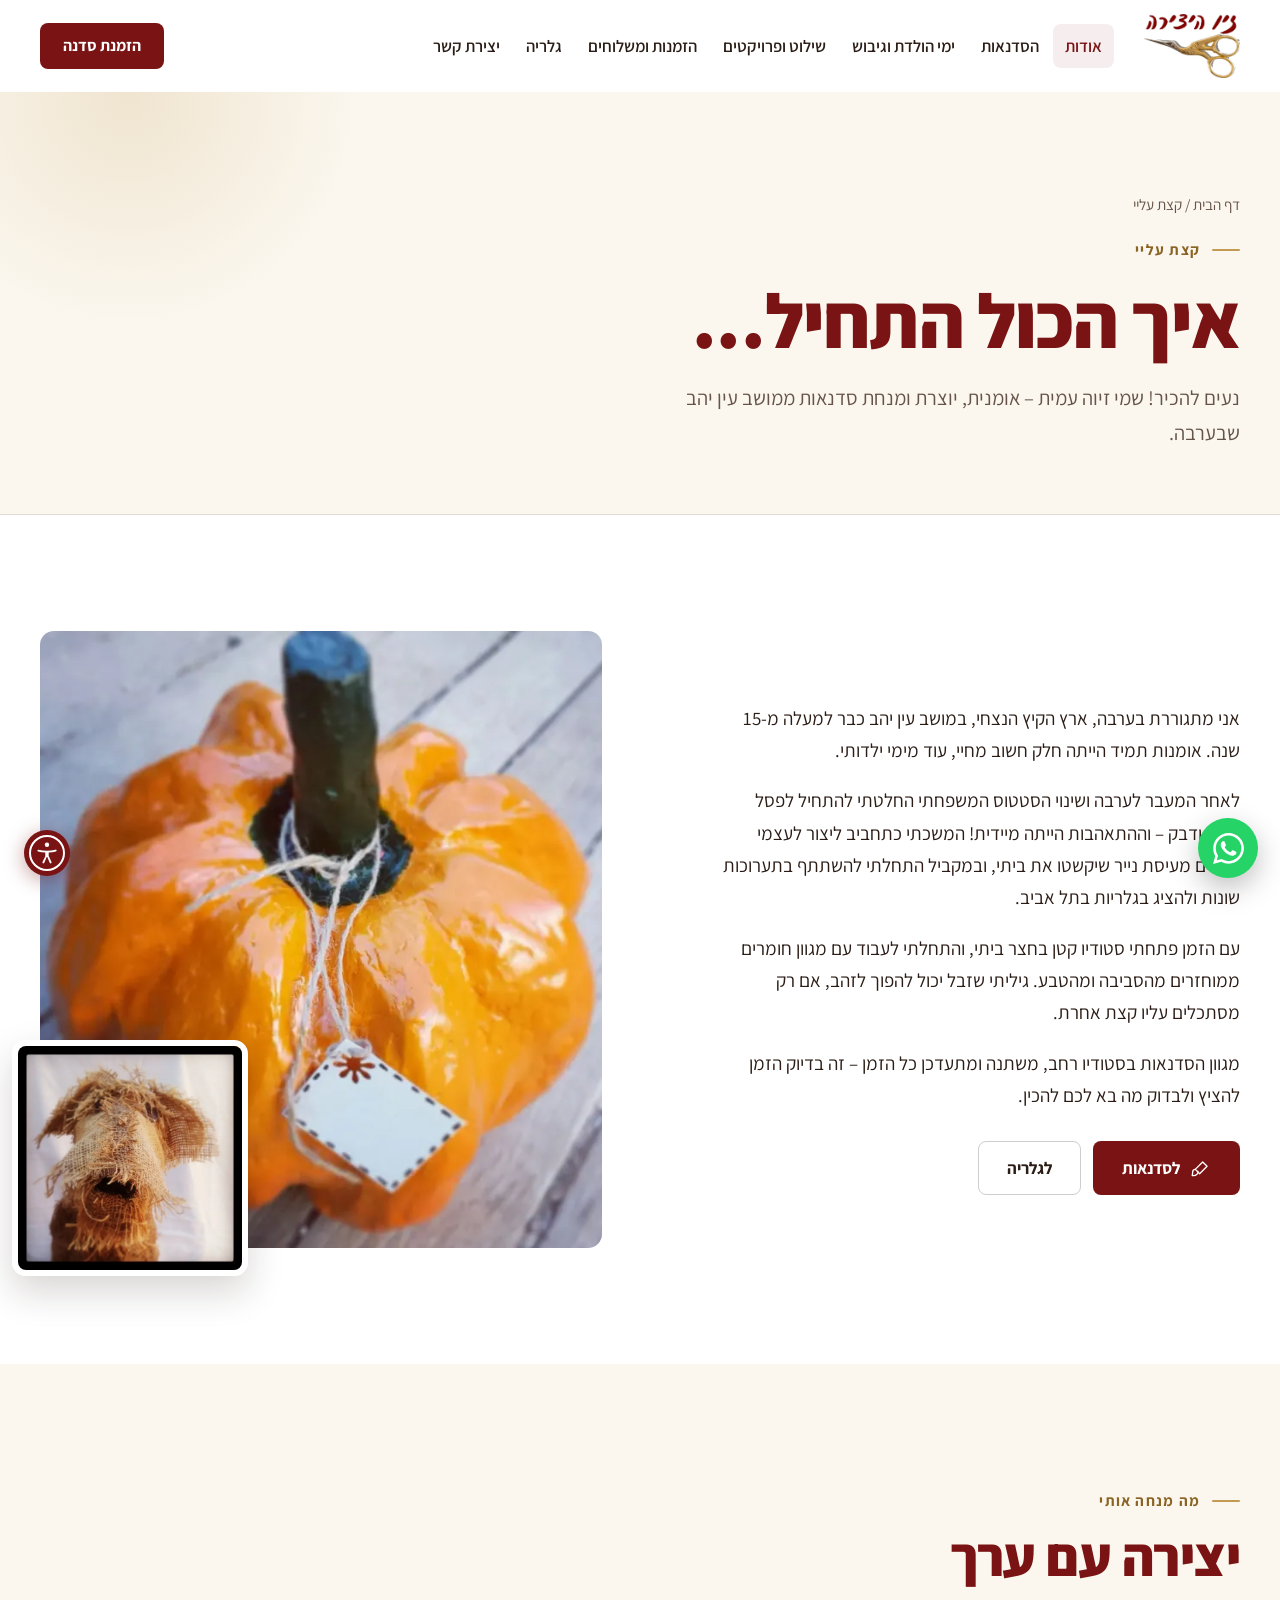
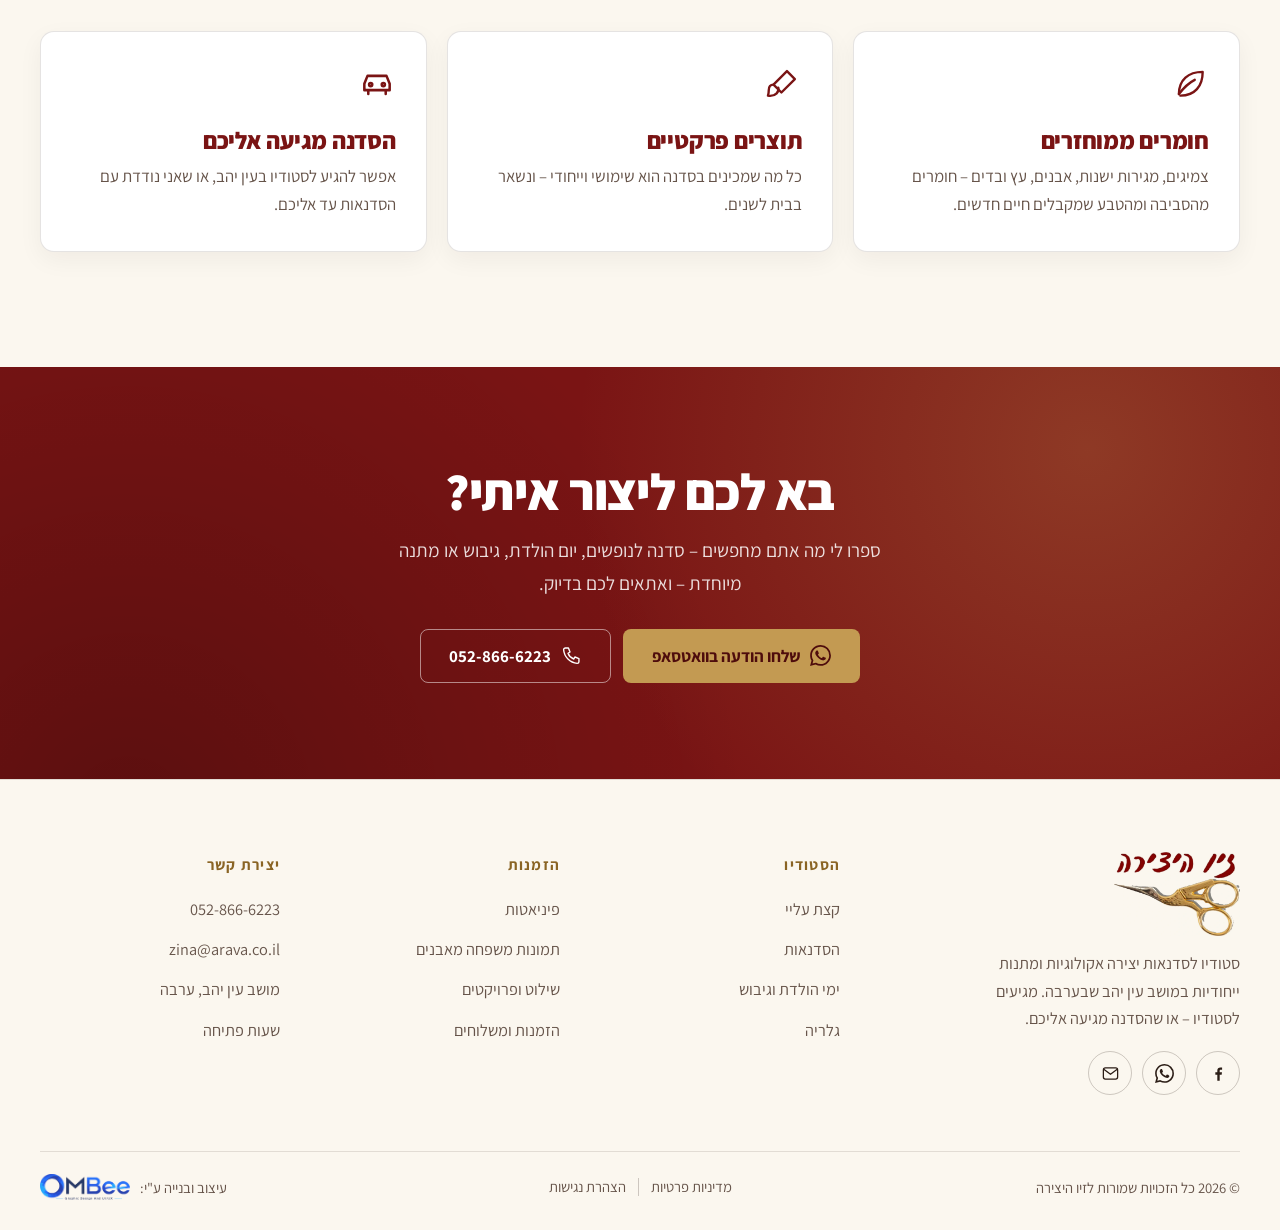
==== commit 1d5e2f5b: "Rename "צור קשר" to "יצירת קשר" Co-Authored-By: Claude Opus 5.5 <noreply@anthropic.com>" ====
--- a/about.html
+++ b/about.html
@@ -35,7 +35,7 @@
         <a href="projects.html">שילוט ופרויקטים</a>
         <a href="orders.html">הזמנות ומשלוחים</a>
         <a href="gallery.html">גלריה</a>
-        <a href="contact.html">צור קשר</a>
+        <a href="contact.html">יצירת קשר</a>
       </div>
       <div class="drawer-cta">
         <a class="btn btn-primary" href="https://wa.me/972528666223?text=%D7%94%D7%99%D7%99%20%D7%96%D7%99%D7%95%D7%94%2C%20%D7%94%D7%92%D7%A2%D7%AA%D7%99%20%D7%93%D7%A8%D7%9A%20%D7%94%D7%90%D7%AA%D7%A8%20%D7%95%D7%90%D7%A9%D7%9E%D7%97%20%D7%9C%D7%A9%D7%9E%D7%95%D7%A2%20%D7%A4%D7%A8%D7%98%D7%99%D7%9D%20%D7%A2%D7%9C%20%D7%94%D7%A1%D7%93%D7%A0%D7%90%D7%95%D7%AA" target="_blank" rel="noopener"><svg viewBox="0 0 24 24" fill="currentColor" aria-hidden="true"><path d="M17.472 14.382c-.297-.149-1.758-.867-2.03-.967-.273-.099-.471-.148-.67.15-.197.297-.767.966-.94 1.164-.173.199-.347.223-.644.075-.297-.15-1.255-.463-2.39-1.475-.883-.788-1.48-1.761-1.653-2.059-.173-.297-.018-.458.13-.606.134-.133.298-.347.446-.52.149-.174.198-.298.298-.497.099-.198.05-.371-.025-.52-.075-.149-.669-1.612-.916-2.207-.242-.579-.487-.5-.669-.51-.173-.008-.371-.01-.57-.01-.198 0-.52.074-.792.372-.272.297-1.04 1.016-1.04 2.479 0 1.462 1.065 2.875 1.213 3.074.149.198 2.096 3.2 5.077 4.487.709.306 1.262.489 1.694.625.712.227 1.36.195 1.871.118.571-.085 1.758-.719 2.006-1.413.248-.694.248-1.289.173-1.413-.074-.124-.272-.198-.57-.347m-5.421 7.403h-.004a9.87 9.87 0 0 1-5.031-1.378l-.361-.214-3.741.982.998-3.648-.235-.374a9.86 9.86 0 0 1-1.51-5.26c.001-5.45 4.436-9.884 9.888-9.884 2.64 0 5.122 1.03 6.988 2.898a9.825 9.825 0 0 1 2.893 6.994c-.003 5.45-4.437 9.884-9.885 9.884m8.413-18.297A11.815 11.815 0 0 0 12.05 0C5.495 0 .16 5.335.157 11.892c0 2.096.547 4.142 1.588 5.945L.057 24l6.305-1.654a11.882 11.882 0 0 0 5.683 1.448h.005c6.554 0 11.89-5.335 11.893-11.893a11.821 11.821 0 0 0-3.48-8.413Z"/></svg> הזמנת סדנה</a>
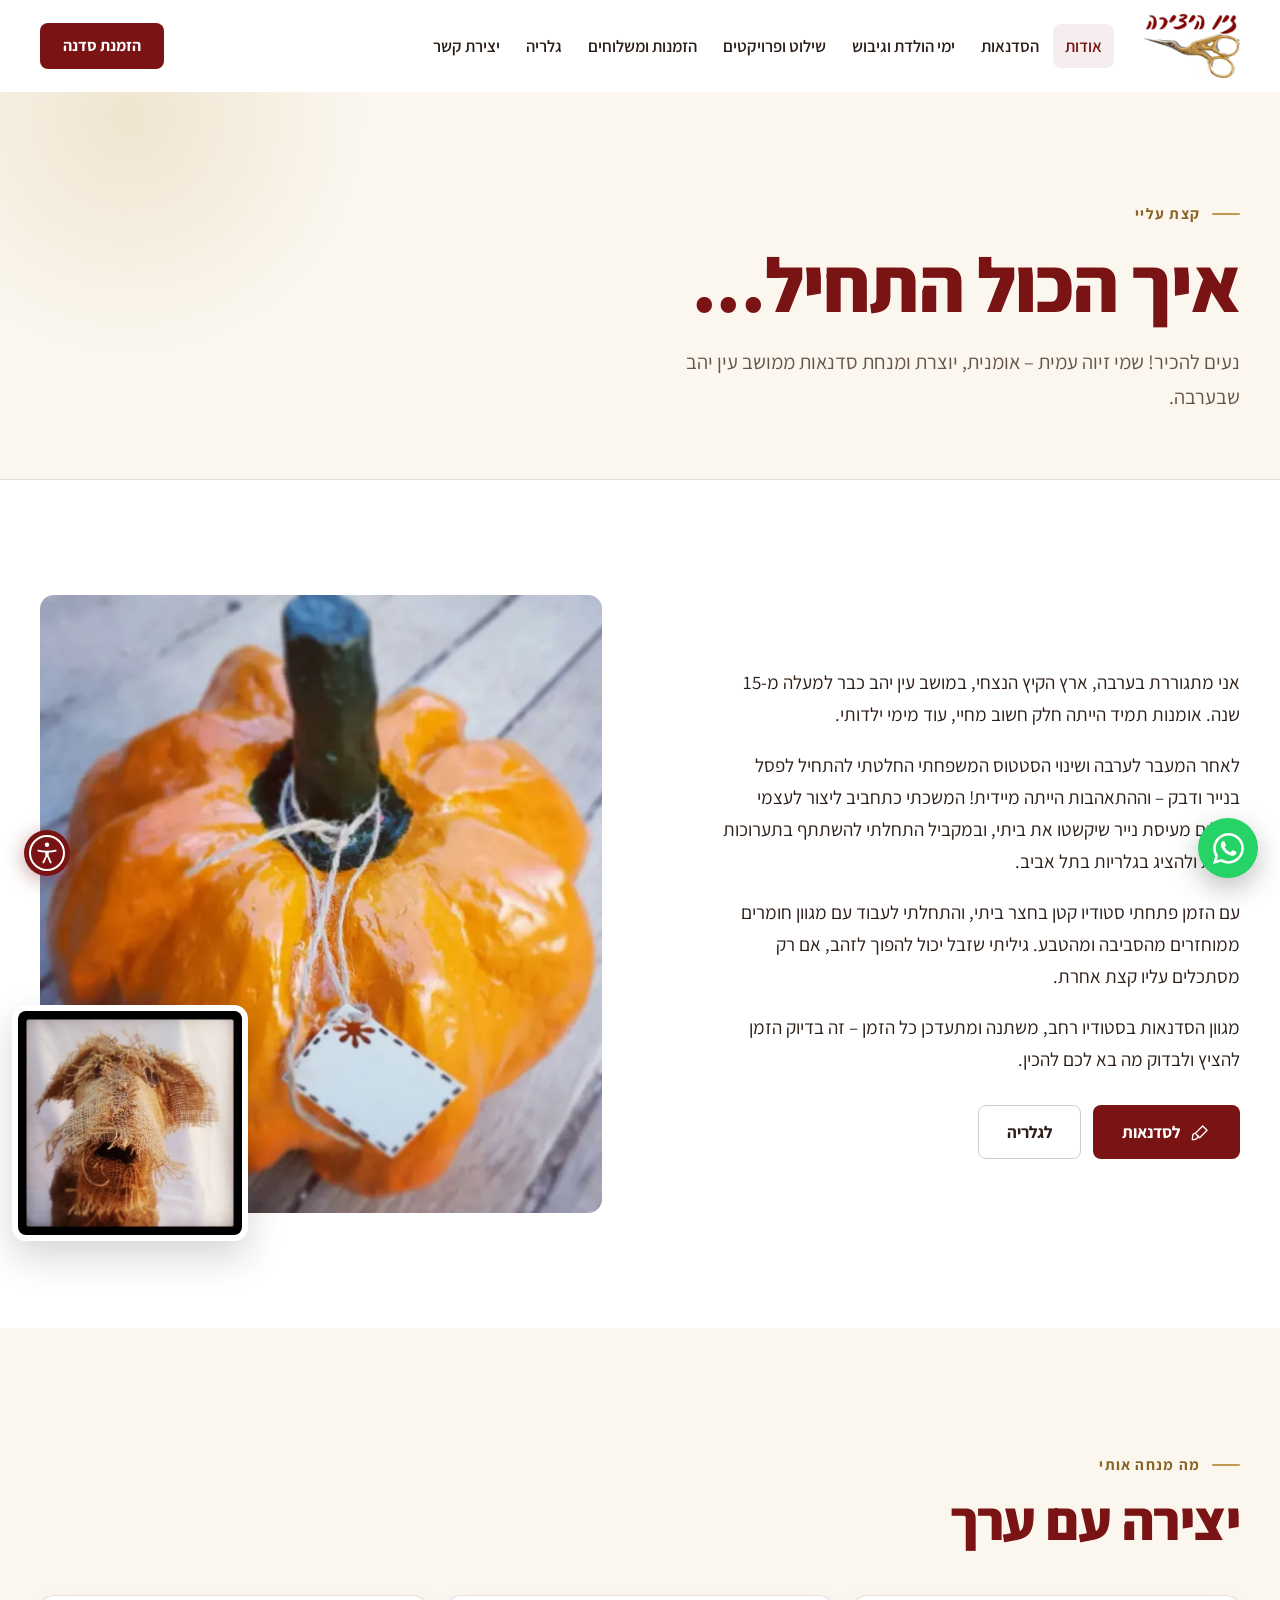
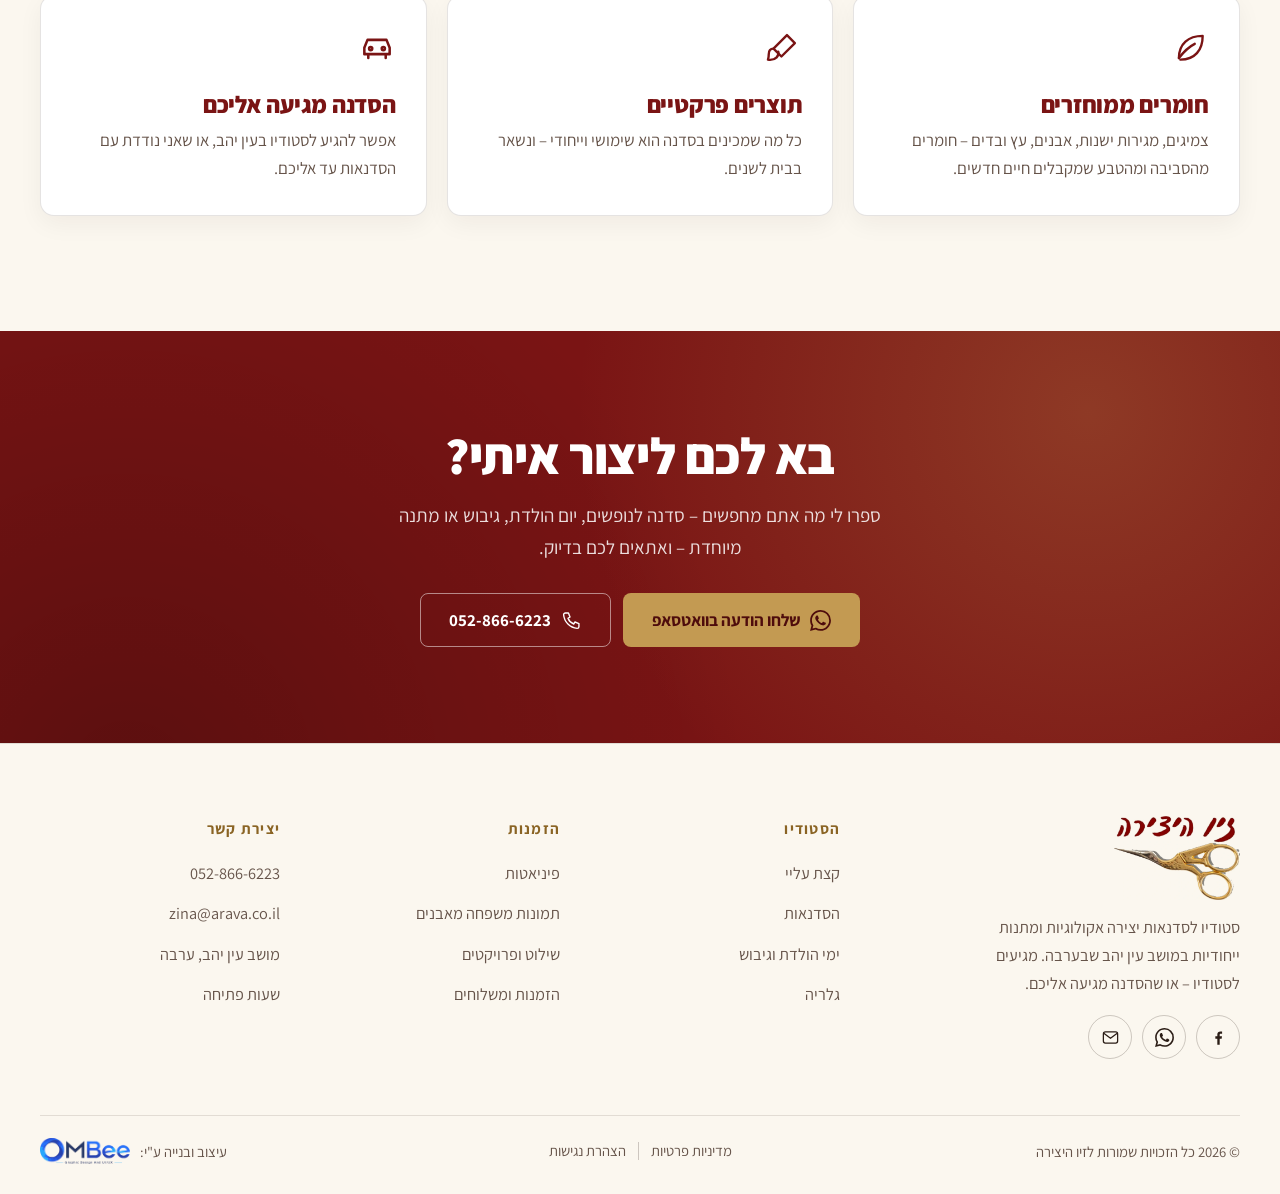
==== commit 2c8181ad: "Remove breadcrumbs, swap contact details and form, drop map Co-Authored-By: Claude Opus 5.5 <noreply" ====
--- a/about.html
+++ b/about.html
@@ -52,7 +52,6 @@
 <main id="main">
 <section class="page-hero" aria-labelledby="pt">
   <div class="wrap">
-    <div class="crumbs"><a href="index.html">דף הבית</a> / קצת עליי</div>
     <span class="eyebrow">קצת עליי</span>
     <h1 id="pt">איך הכול התחיל...</h1>
     <p class="lead">נעים להכיר! שמי זיוה עמית – אומנית, יוצרת ומנחת סדנאות ממושב עין יהב שבערבה.</p>
--- a/css/site.css
+++ b/css/site.css
@@ -298,6 +298,57 @@
 .map { border-radius: var(--radius); overflow: hidden; min-height: 460px; background: var(--sand); border: 1px solid var(--line); }
 .map iframe { width: 100%; height: 100%; min-height: 460px; border: 0; display: block; }
 .note { font-size: .98rem; color: var(--ink-soft); margin: 14px 0 0; }
+
+/* ---------- טופס יצירת קשר ---------- */
+.contact-grid:has(.form-card) { grid-template-columns: 1fr 1.35fr; align-items: start; }
+.form-card { background: #fff; border: 1px solid var(--line); border-radius: calc(var(--radius) + 4px); padding: clamp(24px, 4vw, 48px); box-shadow: 0 18px 44px rgba(43, 29, 22, .08); }
+.form-intro { margin: 12px 0 28px; color: var(--ink-soft); }
+.form-grid { display: grid; grid-template-columns: 1fr 1fr; gap: 18px 20px; }
+.field { display: grid; gap: 7px; align-content: start; }
+.field.full { grid-column: 1 / -1; }
+.field label { font-weight: 700; font-size: 1rem; }
+.req { color: var(--burgundy); }
+.field input, .field select, .field textarea {
+  width: 100%; font: inherit; font-size: 1.05rem; color: var(--ink); background: var(--cream);
+  border: 1.5px solid var(--line-strong); border-radius: var(--btn-radius); padding: 12px 14px; min-height: 52px;
+  transition: border-color .2s, background .2s, box-shadow .2s;
+}
+.field input[dir="ltr"] { text-align: right; }
+.field textarea { resize: vertical; min-height: 140px; line-height: 1.6; }
+.field select { appearance: none; -webkit-appearance: none; padding-inline-start: 40px;
+  background-image: url("data:image/svg+xml,%3Csvg xmlns='http://www.w3.org/2000/svg' viewBox='0 0 24 24' fill='none' stroke='%237a1414' stroke-width='2' stroke-linecap='round'%3E%3Cpath d='m6 9 6 6 6-6'/%3E%3C/svg%3E");
+  background-repeat: no-repeat; background-size: 18px; background-position: left 14px center; }
+.field input:hover, .field select:hover, .field textarea:hover { border-color: rgba(43, 29, 22, .4); }
+.field input:focus, .field select:focus, .field textarea:focus { outline: none; background: #fff; border-color: var(--burgundy); box-shadow: 0 0 0 3px rgba(122, 20, 20, .14); }
+.field [aria-invalid="true"] { border-color: #b3261e; background: #fff6f5; }
+.field-err { margin: 0; font-size: .92rem; font-weight: 600; color: #b3261e; min-height: 0; }
+.field-err:empty { display: none; }
+.field.check { grid-template-columns: auto 1fr; align-items: start; column-gap: 12px; }
+.field.check input { width: 22px; height: 22px; min-height: 0; margin: 3px 0 0; padding: 0; accent-color: var(--burgundy); }
+.field.check label { font-weight: 600; }
+.field.check label a { color: var(--burgundy); }
+.field.check .field-err { grid-column: 1 / -1; }
+.form-note { font-size: .92rem; color: var(--ink-soft); margin: 20px 0 0; }
+.form-actions { display: flex; flex-wrap: wrap; gap: 12px; margin-top: 18px; }
+.form-actions .btn { flex: 1 1 200px; }
+.form-errors { margin: 0 0 22px; padding: 14px 18px; border-radius: var(--btn-radius); background: #fff6f5; border: 1.5px solid #e9b4ae; color: #8c1d16; font-weight: 600; font-size: 1rem; }
+.form-errors ul { margin: 6px 0 0; padding-inline-start: 20px; font-weight: 400; }
+.form-errors a { color: inherit; }
+.form-success { margin: 18px 0 0; padding: 14px 18px; border-radius: var(--btn-radius); background: #eef7ee; border: 1.5px solid #a9d3ab; color: #1e5b22; font-weight: 600; }
+.form-success a { color: inherit; }
+.contact-aside { padding-top: 8px; }
+.aside-title { font-size: clamp(1.6rem, 2.6vw, 2rem); color: var(--burgundy); margin-top: 12px; }
+.aside-sub { margin-top: 40px; font-size: 1.5rem; color: var(--burgundy); }
+.contact-aside .contact-list { margin-top: 22px; }
+.map-section { padding: 0 0 clamp(72px, 9vw, 110px); }
+.map-section .map, .map-section .map iframe { min-height: 420px; }
+@media (max-width: 900px) {
+  .contact-grid:has(.form-card) { grid-template-columns: 1fr; }
+}
+@media (max-width: 640px) {
+  .form-grid { grid-template-columns: 1fr; }
+  .form-card { padding: 22px 18px; }
+}
 
 .cta-band { padding: clamp(60px, 8vw, 96px) 0; text-align: center; }
 .cta-band h2 { font-size: clamp(2rem, 4.4vw, 3.2rem); }
